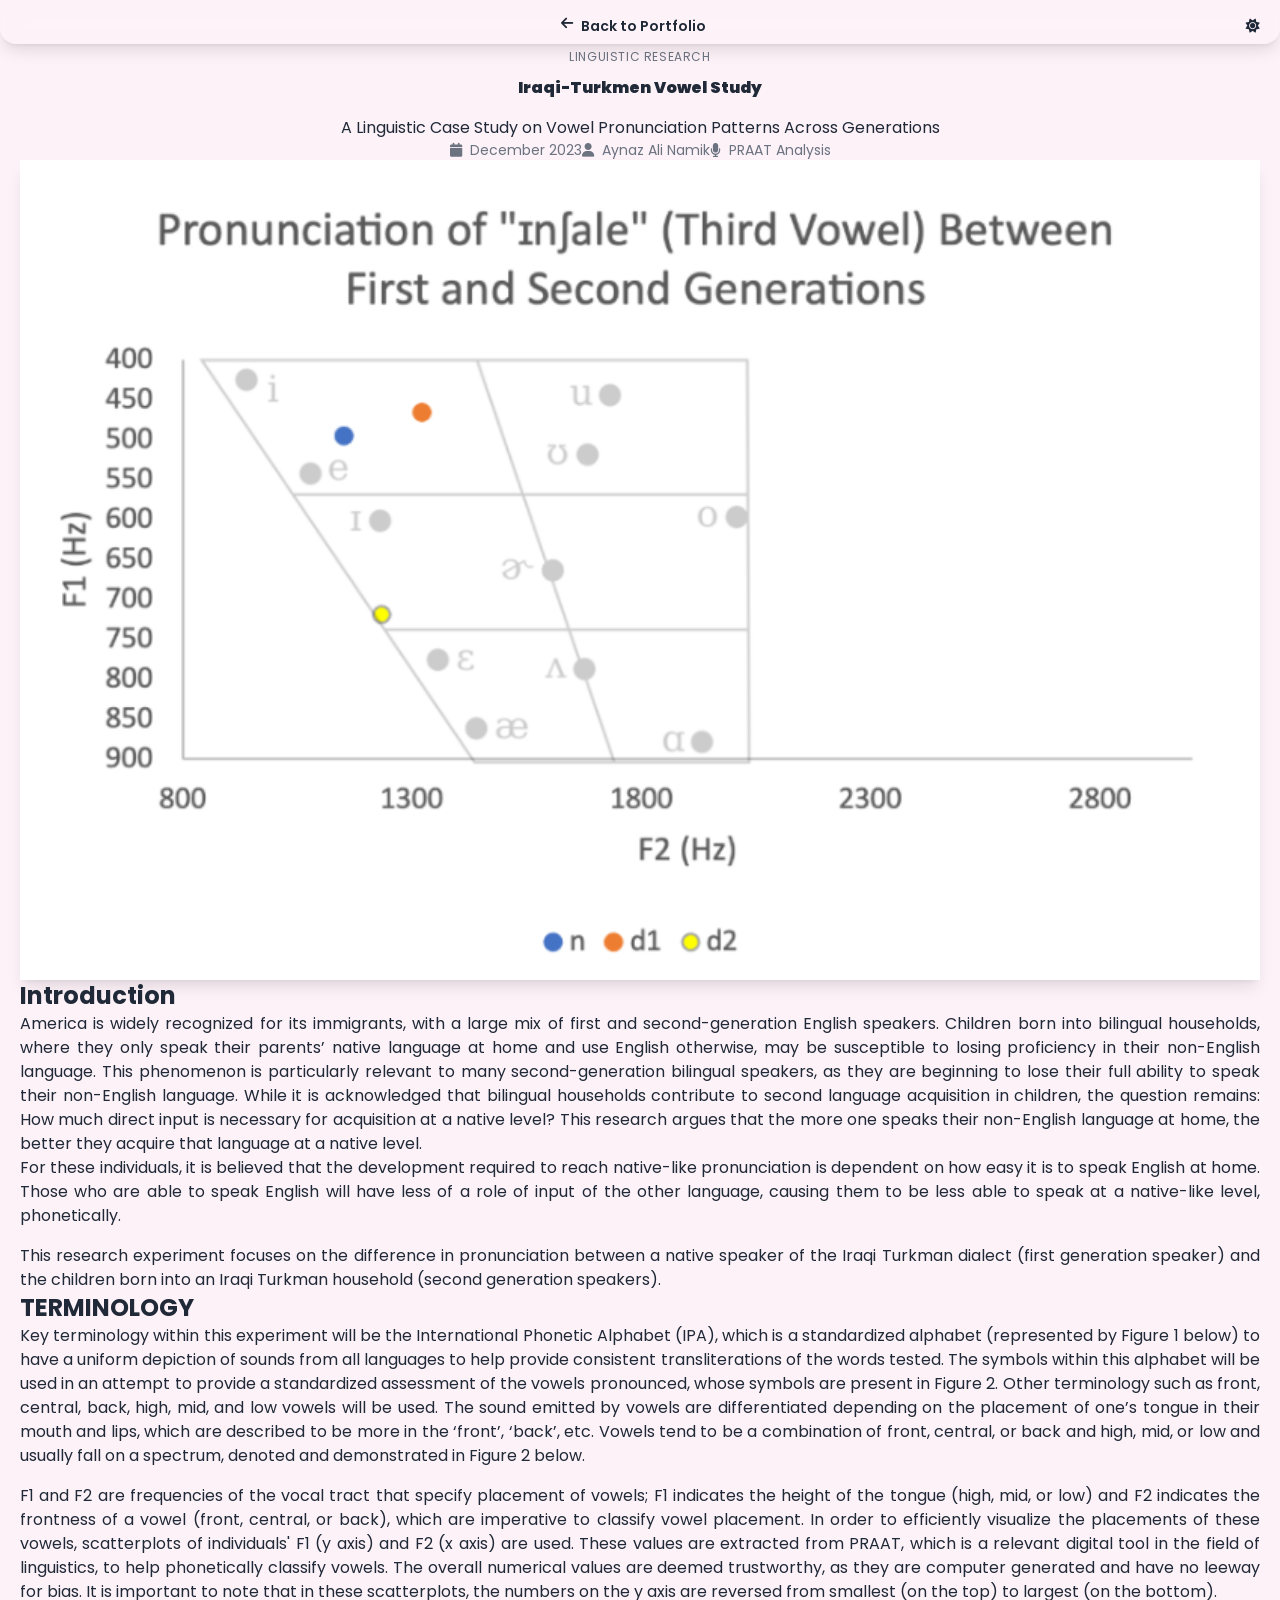
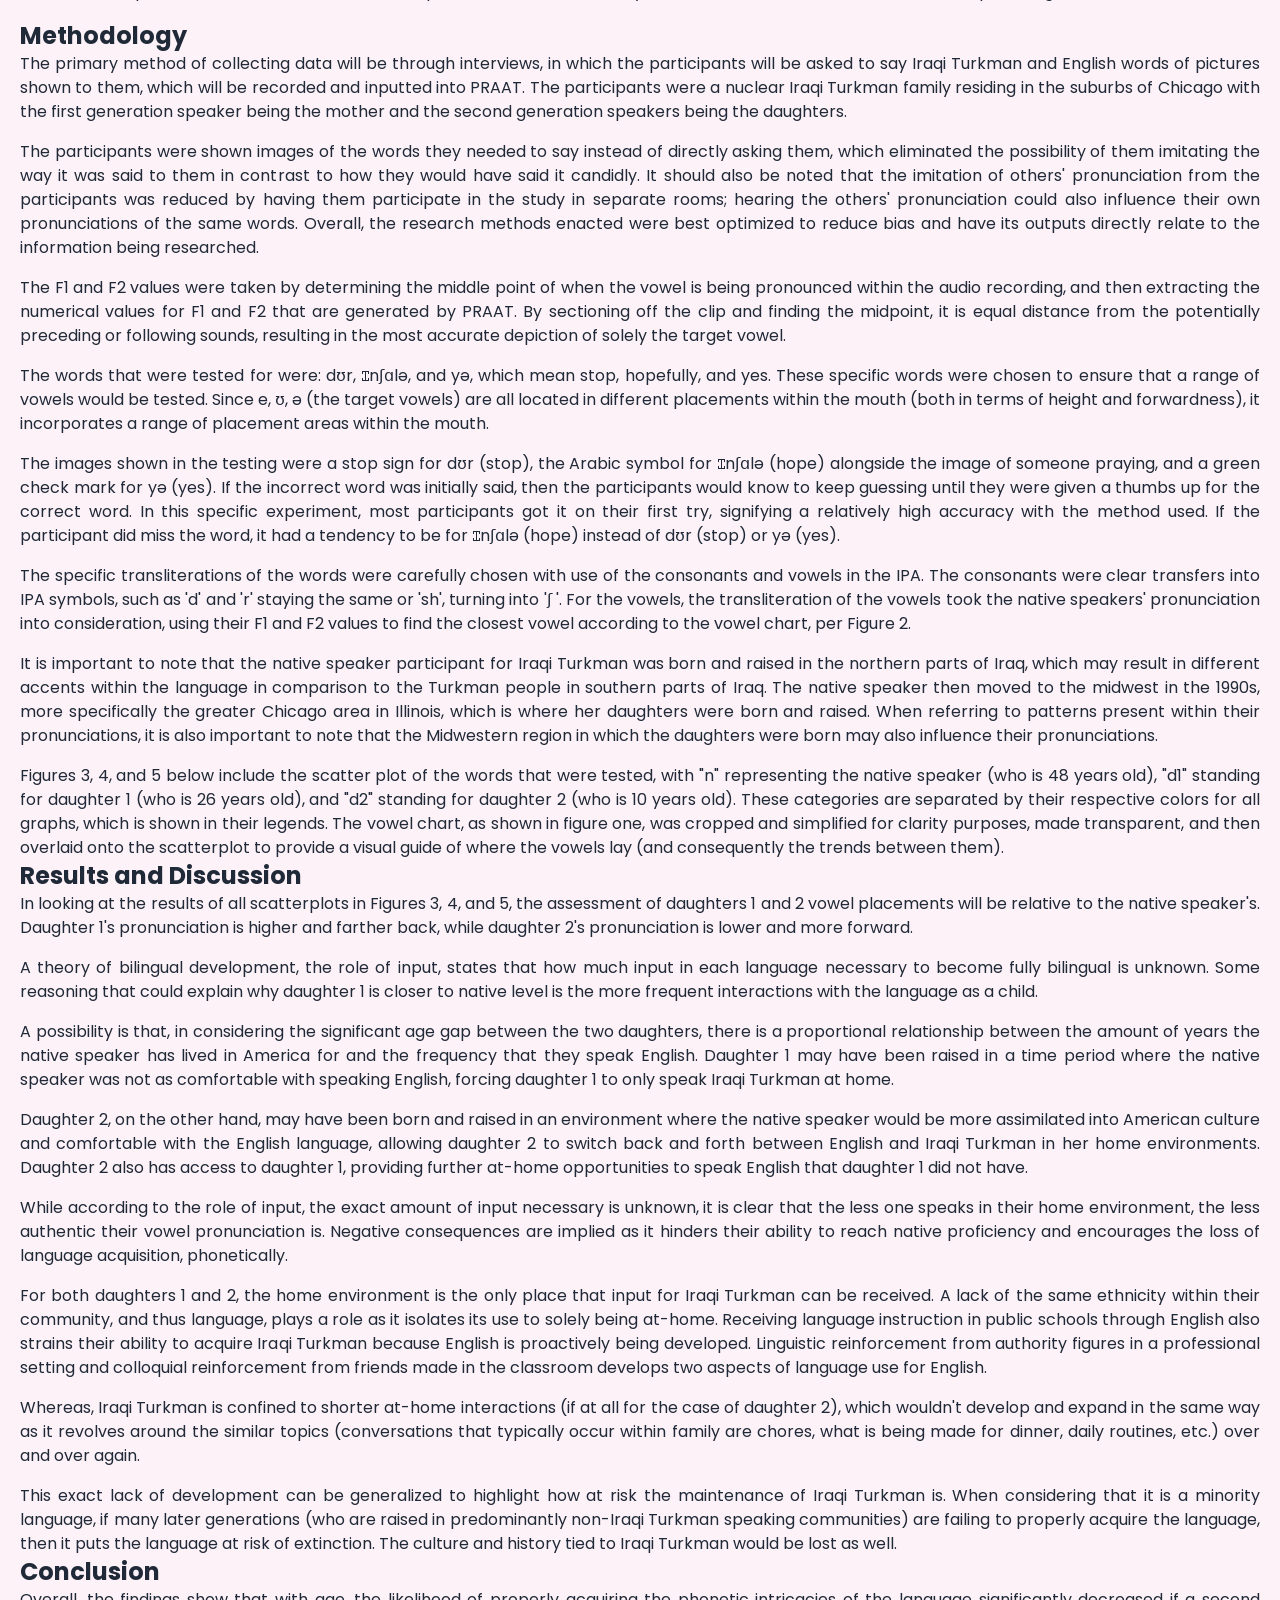
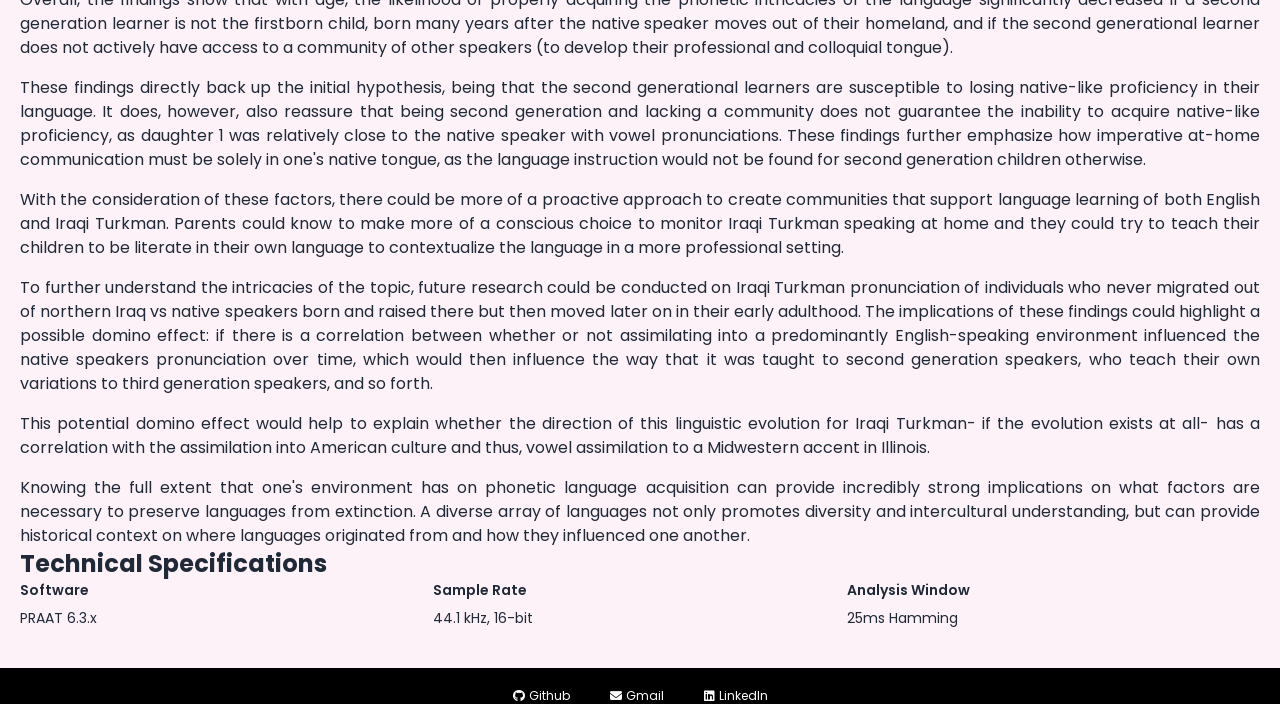
==== linguistics-study.html @ f7f3e40c "Updated links for projects, http server image, and new page for ling. essay." ====
<!DOCTYPE html>
<html lang="en" class="light">

<head>
    <meta charset="UTF-8">
    <meta name="viewport" content="width=device-width, initial-scale=1.0">
    <link rel="icon" href="./assets/images/hiking pic.JPG">
    <title>Iraqi-Turkmen Vowel Study - Aynaz A Namik</title>
    
    <!-- SEO -->
    <meta name="description" content="A linguistic case study on Iraqi-Turkman vowel pronunciation patterns across generations by Aynaz Namik" />
    <meta name="keywords" content="linguistics, Iraqi-Turkmen, phonetics, PRAAT, vowel analysis, language change" />
    <meta name="author" content="Aynaz A Namik" />
    
    <meta property="og:title" content="Iraqi-Turkmen Vowel Study - Aynaz A Namik" />
    <meta property="og:description" content="A linguistic case study analyzing vowel pronunciation patterns in Iraqi-Turkman speakers across generations" />
    <meta property="og:image" content="./assets/images/turkman plot.png" />
    <meta property="og:type" content="article" />
    
    <link rel="stylesheet" href="style.css">
    <link href="https://unpkg.com/aos@2.3.1/dist/aos.css" rel="stylesheet">
    <link rel="stylesheet" href="https://cdnjs.cloudflare.com/ajax/libs/font-awesome/6.7.2/css/all.min.css"
        integrity="sha512-Evv84Mr4kqVGRNSgIGL/F/aIDqQb7xQ2vcrdIwxfjThSH8CSR7PBEakCr51Ck+w+/U6swU2Im1vVX0SVk9ABhg=="
        crossorigin="anonymous" referrerpolicy="no-referrer" />
    <link rel="stylesheet" href="anim.css">
</head>

<body class="max-w-screen-2xl bg-pink-50 mx-auto min-h-screen font-popins-regular overflow-x-hidden dark:bg-gray-900 dark:text-gray-400 text-gray-800">
    <div class="flex flex-col max-w-screen-xl mx-auto relative">
        
        <!-- NAVBAR HEADER-->
        <header class="mt-2 top-0 left-0 w-full sticky z-10" data-aos="fade-down" data-aos-once="true">
            <nav class="flex rounded-2xl items-center py-2 px-5 shadow-lg bg-opacity-10 backdrop-blur-md relative dark:border-2 dark:border-gray-800">
                <a href="index.html" class="font-popins-semibold text-sm flex flex-1 justify-center hover:scale-105 transition-transform duration-300">
                    <i class="fa-solid fa-arrow-left mr-2"></i>
                    Back to Portfolio
                </a>
                <button name="toggle-theme" id="toggle-theme" class="font-popins-semibold text-sm flex items-center justify-center">
                    <span class="hidden dark:inline"><i class="fa-solid fa-moon"></i></span> 
                    <span class="dark:hidden inline"><i class="fa-solid fa-sun"></i></span>
                </button>
            </nav>
        </header>
        <!-- NAVBAR HEADER-->

        <!-- MAIN CONTENT -->
        <main class="flex-1 px-5 py-8">
            <!-- HERO SECTION -->
            <section class="text-center mb-12" data-aos="fade-up">
                <div class="mb-6">
                    <span class="text-xs text-gray-500 dark:text-gray-400 uppercase tracking-wider">Linguistic Research</span>
                    <h1 class="font-popins-black text-3xl md:text-5xl mt-2 mb-4">
                        Iraqi-Turkmen Vowel Study
                    </h1>
                    <p class="text-lg text-gray-600 dark:text-gray-300 max-w-3xl mx-auto">
                        A Linguistic Case Study on Vowel Pronunciation Patterns Across Generations
                    </p>
                </div>
                
                <div class="flex justify-center items-center gap-6 text-sm text-gray-500 dark:text-gray-400">
                    <div class="flex items-center gap-2">
                        <i class="fa-solid fa-calendar"></i>
                        <span>December 2023</span>
                    </div>
                    <div class="flex items-center gap-2">
                        <i class="fa-solid fa-user"></i>
                        <span>Aynaz Ali Namik</span>
                    </div>
                    <div class="flex items-center gap-2">
                        <i class="fa-solid fa-microphone"></i>
                        <span>PRAAT Analysis</span>
                    </div>
                </div>
            </section>

            <!-- FEATURED IMAGE -->
            <section class="mb-12" data-aos="fade-up" data-aos-delay="100">
                <div class="w-full max-w-4xl mx-auto">
                    <img src="./assets/images/turkman plot.png" alt="Linguistic Analysis Visualization" 
                         class="w-full h-auto rounded-xl shadow-lg">
                </div>
            </section>

            <!-- ARTICLE CONTENT -->
            <article class="max-w-4xl mx-auto">
                
                <!-- INTRO -->
                <section class="mb-12" data-aos="fade-up" data-aos-delay="200">
                    <h2 class="font-popins-bold text-2xl mb-6 border-b-2 border-gray-200 dark:border-gray-700 pb-2">
                        Introduction
                    </h2>
                    <div class="bg-gray-50 dark:bg-gray-800 p-6 rounded-lg">
                        <p class="text-justify leading-relaxed">
                            America is widely recognized for its immigrants, with a large mix of first and second-generation English speakers. Children born into bilingual households, where they only speak their parents’ native language at home and use English otherwise, may be susceptible to losing proficiency in their non-English language. This phenomenon is particularly relevant to many second-generation bilingual speakers, as they are beginning to lose their full ability to speak their non-English language. While it is acknowledged that bilingual households contribute to second language acquisition in children, the question remains: How much direct input is necessary for acquisition at a native level? This research argues that the more one speaks their non-English language at home, the better they acquire that language at a native level.
                        </p>
                        <p class="text-justify leading-relaxed mb-4">
                            For these individuals, it is believed that the development required to reach native-like pronunciation is dependent on how easy it is to speak English at home. Those who are able to speak English will have less of a role of input of the other language, causing them to be less able to speak at a native-like level, phonetically.
                        </p>
                        <p class="text-justify leading-relaxed">
                            This research experiment focuses on the difference in pronunciation between a native speaker of the Iraqi Turkman dialect (first generation speaker) and the children born into an Iraqi Turkman household (second generation speakers).
                        </p>
                    </div>
                </section>

                <!-- TERMINOLOGY -->
                <section class="mb-12" data-aos="fade-up" data-aos-delay="300">
                    <h2 class="font-popins-bold text-2xl mb-6 border-b-2 border-gray-200 dark:border-gray-700 pb-2">
                        TERMINOLOGY
                    </h2>
                    <div class="prose prose-lg dark:prose-invert max-w-none">
                        <p class="text-justify leading-relaxed mb-4">
                            	Key terminology within this experiment will be the International Phonetic Alphabet (IPA), which is a standardized alphabet (represented by Figure 1 below) to have a uniform depiction of sounds from all languages to help provide consistent transliterations of the words tested. The symbols within this alphabet will be used in an attempt to provide a standardized assessment of the vowels pronounced, whose symbols are present in Figure 2. Other terminology such as front, central, back, high, mid, and low vowels will be used. The sound emitted by vowels are differentiated depending on the placement of one’s tongue in their mouth and lips, which are described to be more in the ‘front’, ‘back’, etc. Vowels tend to be a combination of front, central, or back and high, mid, or low and usually fall on a spectrum, denoted and demonstrated in Figure 2 below.

                        </p>
                        <p class="text-justify leading-relaxed mb-4">
                            F1 and F2 are frequencies of the vocal tract that specify placement of vowels; F1 indicates the height of the tongue (high, mid, or low) and F2 indicates the frontness of a vowel (front, central, or back), which are imperative to classify vowel placement. In order to efficiently visualize the placements of these vowels, scatterplots of individuals' F1 (y axis) and F2 (x axis) are used. These values are extracted from PRAAT, which is a relevant digital tool in the field of linguistics, to help phonetically classify vowels. The overall numerical values are deemed trustworthy, as they are computer generated and have no leeway for bias. It is important to note that in these scatterplots, the numbers on the y axis are reversed from smallest (on the top) to largest (on the bottom).
                        </p>
                    </div>
                </section>

                <!-- METHODOLOGY -->
                <section class="mb-12" data-aos="fade-up" data-aos-delay="400">
                    <h2 class="font-popins-bold text-2xl mb-6 border-b-2 border-gray-200 dark:border-gray-700 pb-2">
                        Methodology
                    </h2>
                    <div class="prose prose-lg dark:prose-invert max-w-none">
                        <p class="text-justify leading-relaxed mb-4">
                            The primary method of collecting data will be through interviews, in which the participants will be asked to say Iraqi Turkman and English words of pictures shown to them, which will be recorded and inputted into PRAAT. The participants were a nuclear Iraqi Turkman family residing in the suburbs of Chicago with the first generation speaker being the mother and the second generation speakers being the daughters.
                        </p>
                        <p class="text-justify leading-relaxed mb-4">
                            The participants were shown images of the words they needed to say instead of directly asking them, which eliminated the possibility of them imitating the way it was said to them in contrast to how they would have said it candidly. It should also be noted that the imitation of others' pronunciation from the participants was reduced by having them participate in the study in separate rooms; hearing the others' pronunciation could also influence their own pronunciations of the same words. Overall, the research methods enacted were best optimized to reduce bias and have its outputs directly relate to the information being researched.
                        </p>
                        <p class="text-justify leading-relaxed mb-4">
                            The F1 and F2 values were taken by determining the middle point of when the vowel is being pronounced within the audio recording, and then extracting the numerical values for F1 and F2 that are generated by PRAAT. By sectioning off the clip and finding the midpoint, it is equal distance from the potentially preceding or following sounds, resulting in the most accurate depiction of solely the target vowel.
                        </p>
                        <p class="text-justify leading-relaxed mb-4">
                            The words that were tested for were: dʊr, Ɪnʃɑlə, and yə, which mean stop, hopefully, and yes. These specific words were chosen to ensure that a range of vowels would be tested. Since e, ʊ, ə (the target vowels) are all located in different placements within the mouth (both in terms of height and forwardness), it incorporates a range of placement areas within the mouth.
                        </p>
                        <p class="text-justify leading-relaxed mb-4">
                            The images shown in the testing were a stop sign for dʊr (stop), the Arabic symbol for Ɪnʃɑlə (hope) alongside the image of someone praying, and a green check mark for yə (yes). If the incorrect word was initially said, then the participants would know to keep guessing until they were given a thumbs up for the correct word. In this specific experiment, most participants got it on their first try, signifying a relatively high accuracy with the method used. If the participant did miss the word, it had a tendency to be for Ɪnʃɑlə (hope) instead of dʊr (stop) or yə (yes).
                        </p>
                        <p class="text-justify leading-relaxed mb-4">
                            The specific transliterations of the words were carefully chosen with use of the consonants and vowels in the IPA. The consonants were clear transfers into IPA symbols, such as 'd' and 'r' staying the same or 'sh', turning into 'ʃ '. For the vowels, the transliteration of the vowels took the native speakers' pronunciation into consideration, using their F1 and F2 values to find the closest vowel according to the vowel chart, per Figure 2.
                        </p>
                        <p class="text-justify leading-relaxed mb-4">
                            It is important to note that the native speaker participant for Iraqi Turkman was born and raised in the northern parts of Iraq, which may result in different accents within the language in comparison to the Turkman people in southern parts of Iraq. The native speaker then moved to the midwest in the 1990s, more specifically the greater Chicago area in Illinois, which is where her daughters were born and raised. When referring to patterns present within their pronunciations, it is also important to note that the Midwestern region in which the daughters were born may also influence their pronunciations.
                        </p>
                        <p class="text-justify leading-relaxed">
                            Figures 3, 4, and 5 below include the scatter plot of the words that were tested, with "n" representing the native speaker (who is 48 years old), "d1" standing for daughter 1 (who is 26 years old), and "d2" standing for daughter 2 (who is 10 years old). These categories are separated by their respective colors for all graphs, which is shown in their legends. The vowel chart, as shown in figure one, was cropped and simplified for clarity purposes, made transparent, and then overlaid onto the scatterplot to provide a visual guide of where the vowels lay (and consequently the trends between them).
                        </p>
                    </div>
                </section>

                <!-- KEY FINDINGS -->
                <section class="mb-12" data-aos="fade-up" data-aos-delay="500">
                    <h2 class="font-popins-bold text-2xl mb-6 border-b-2 border-gray-200 dark:border-gray-700 pb-2">
                        Results and Discussion
                    </h2>
                    
                    <div class="prose prose-lg dark:prose-invert max-w-none">
                        <p class="text-justify leading-relaxed mb-4">
                            In looking at the results of all scatterplots in Figures 3, 4, and 5, the assessment of daughters 1 and 2 vowel placements will be relative to the native speaker's. Daughter 1's pronunciation is higher and farther back, while daughter 2's pronunciation is lower and more forward.
                        </p>
                        
                        <p class="text-justify leading-relaxed mb-4">
                            A theory of bilingual development, the role of input, states that how much input in each language necessary to become fully bilingual is unknown. Some reasoning that could explain why daughter 1 is closer to native level is the more frequent interactions with the language as a child.
                        </p>
                        
                        <p class="text-justify leading-relaxed mb-4">
                            A possibility is that, in considering the significant age gap between the two daughters, there is a proportional relationship between the amount of years the native speaker has lived in America for and the frequency that they speak English. Daughter 1 may have been raised in a time period where the native speaker was not as comfortable with speaking English, forcing daughter 1 to only speak Iraqi Turkman at home.
                        </p>
                        
                        <p class="text-justify leading-relaxed mb-4">
                            Daughter 2, on the other hand, may have been born and raised in an environment where the native speaker would be more assimilated into American culture and comfortable with the English language, allowing daughter 2 to switch back and forth between English and Iraqi Turkman in her home environments. Daughter 2 also has access to daughter 1, providing further at-home opportunities to speak English that daughter 1 did not have.
                        </p>
                        
                        <p class="text-justify leading-relaxed mb-4">
                            While according to the role of input, the exact amount of input necessary is unknown, it is clear that the less one speaks in their home environment, the less authentic their vowel pronunciation is. Negative consequences are implied as it hinders their ability to reach native proficiency and encourages the loss of language acquisition, phonetically.
                        </p>
                        
                        <p class="text-justify leading-relaxed mb-4">
                            For both daughters 1 and 2, the home environment is the only place that input for Iraqi Turkman can be received. A lack of the same ethnicity within their community, and thus language, plays a role as it isolates its use to solely being at-home. Receiving language instruction in public schools through English also strains their ability to acquire Iraqi Turkman because English is proactively being developed. Linguistic reinforcement from authority figures in a professional setting and colloquial reinforcement from friends made in the classroom develops two aspects of language use for English.
                        </p>
                        
                        <p class="text-justify leading-relaxed mb-4">
                            Whereas, Iraqi Turkman is confined to shorter at-home interactions (if at all for the case of daughter 2), which wouldn't develop and expand in the same way as it revolves around the similar topics (conversations that typically occur within family are chores, what is being made for dinner, daily routines, etc.) over and over again.
                        </p>
                        
                        <p class="text-justify leading-relaxed">
                            This exact lack of development can be generalized to highlight how at risk the maintenance of Iraqi Turkman is. When considering that it is a minority language, if many later generations (who are raised in predominantly non-Iraqi Turkman speaking communities) are failing to properly acquire the language, then it puts the language at risk of extinction. The culture and history tied to Iraqi Turkman would be lost as well.
                        </p>
                    </div>
                </section>

                <!-- CONCLUSION -->
                <section class="mb-12" data-aos="fade-up" data-aos-delay="600">
                    <h2 class="font-popins-bold text-2xl mb-6 border-b-2 border-gray-200 dark:border-gray-700 pb-2">
                        Conclusion
                    </h2>
                    <div class="prose prose-lg dark:prose-invert max-w-none">
                        <p class="text-justify leading-relaxed mb-4">
                            Overall, the findings show that with age, the likelihood of properly acquiring the phonetic intricacies of the language significantly decreased if a second generation learner is not the firstborn child, born many years after the native speaker moves out of their homeland, and if the second generational learner does not actively have access to a community of other speakers (to develop their professional and colloquial tongue).
                        </p>
                        
                        <p class="text-justify leading-relaxed mb-4">
                            These findings directly back up the initial hypothesis, being that the second generational learners are susceptible to losing native-like proficiency in their language. It does, however, also reassure that being second generation and lacking a community does not guarantee the inability to acquire native-like proficiency, as daughter 1 was relatively close to the native speaker with vowel pronunciations. These findings further emphasize how imperative at-home communication must be solely in one's native tongue, as the language instruction would not be found for second generation children otherwise.
                        </p>
                        
                        <p class="text-justify leading-relaxed mb-4">
                            With the consideration of these factors, there could be more of a proactive approach to create communities that support language learning of both English and Iraqi Turkman. Parents could know to make more of a conscious choice to monitor Iraqi Turkman speaking at home and they could try to teach their children to be literate in their own language to contextualize the language in a more professional setting.
                        </p>
                        
                        <p class="text-justify leading-relaxed mb-4">
                            To further understand the intricacies of the topic, future research could be conducted on Iraqi Turkman pronunciation of individuals who never migrated out of northern Iraq vs native speakers born and raised there but then moved later on in their early adulthood. The implications of these findings could highlight a possible domino effect: if there is a correlation between whether or not assimilating into a predominantly English-speaking environment influenced the native speakers pronunciation over time, which would then influence the way that it was taught to second generation speakers, who teach their own variations to third generation speakers, and so forth.
                        </p>
                        
                        <p class="text-justify leading-relaxed mb-4">
                            This potential domino effect would help to explain whether the direction of this linguistic evolution for Iraqi Turkman- if the evolution exists at all- has a correlation with the assimilation into American culture and thus, vowel assimilation to a Midwestern accent in Illinois.
                        </p>
                        
                        <p class="text-justify leading-relaxed">
                            Knowing the full extent that one's environment has on phonetic language acquisition can provide incredibly strong implications on what factors are necessary to preserve languages from extinction. A diverse array of languages not only promotes diversity and intercultural understanding, but can provide historical context on where languages originated from and how they influenced one another.
                        </p>
                    </div>
                </section>

                <!-- TECHNICAL DETAILS -->
                <section class="mb-12" data-aos="fade-up" data-aos-delay="800">
                    <h2 class="font-popins-bold text-2xl mb-6 border-b-2 border-gray-200 dark:border-gray-700 pb-2">
                        Technical Specifications
                    </h2>
                    <div class="bg-gray-50 dark:bg-gray-800 p-6 rounded-lg">
                        <div class="grid md:grid-cols-3 gap-6 text-sm">
                            <div>
                                <h4 class="font-popins-semibold mb-2">Software</h4>
                                <p class="text-gray-600 dark:text-gray-400">PRAAT 6.3.x</p>
                            </div>
                            <div>
                                <h4 class="font-popins-semibold mb-2">Sample Rate</h4>
                                <p class="text-gray-600 dark:text-gray-400">44.1 kHz, 16-bit</p>
                            </div>
                            <div>
                                <h4 class="font-popins-semibold mb-2">Analysis Window</h4>
                                <p class="text-gray-600 dark:text-gray-400">25ms Hamming</p>
                            </div>
                        </div>
                    </div>
                </section>

            </article>

        </main>

        <!-- FOOTER -->
        <footer class="flex flex-col relative mt-10 bg-black w-full items-center justify-center py-8 px-3 gap-4">
            <div class="flex justify-center gap-4 md:gap-10 items-center text-white w-1/2 mt-5">
                <a href="https://github.com/aynmk7" aria-label="Visit Aynaz's GitHub profile" title="GitHub"
                    target="_blank" rel="noopener noreferrer" class="flex items-center justify-center text-xs gap-1">
                    <i class="fa-brands fa-github"></i>
                    <div>Github</div>
                </a>
                <a href="mailto:aynazanamik@gmail.com" aria-label="Send an email to Aynaz" title="Email"
                    class="flex items-center justify-center text-xs gap-1">
                    <i class="fa-solid fa-envelope"></i>
                    <div>Gmail</div>
                </a>
                <a href="https://linkedin.com/in/aynaznamik"
                    aria-label="Visit Aynaz's LinkedIn profile" title="LinkedIn" target="_blank"
                    rel="noopener noreferrer" class="flex items-center justify-center text-xs gap-1">
                    <i class="fa-brands fa-linkedin"></i>
                    <div>LinkedIn</div>
                </a>
            </div>
        </footer>

    </div>

    <!-- Scripts -->
    <script src="https://unpkg.com/aos@2.3.1/dist/aos.js"></script>
    <script>
        AOS.init({
            duration: 1000,
            easing: 'ease',
            once: false,
        });
    </script>
    <script src="script.js"></script>
</body>

</html>
---- style.css ----
@font-face {
  font-family: "popins-black";
  src: url("./assets/fonts/Poppins-Black.ttf");
}

@font-face {
  font-family: "popins-bold";
  src: url("./assets/fonts/Poppins-Bold.ttf");
}
@font-face {
  font-family: "popins-extrabold";
  src: url("./assets/fonts/Poppins-ExtraBold.ttf");
}
@font-face {
  font-family: "popins-extralight";
  src: url("./assets/fonts/Poppins-ExtraLight.ttf");
}
@font-face {
  font-family: "popins-medium";
  src: url("./assets/fonts/Poppins-Medium.ttf");
}

@font-face {
  font-family: "popins-semibold";
  src: url("./assets/fonts/Poppins-SemiBold.ttf");
}
@font-face {
  font-family: "popins-thin";
  src: url("./assets/fonts/Poppins-Thin.ttf");
}
@font-face {
  font-family: "popins-regular";
  src: url("./assets/fonts/Poppins-Regular.ttf");
}

*,
::before,
::after {
  --tw-border-spacing-x: 0;
  --tw-border-spacing-y: 0;
  --tw-translate-x: 0;
  --tw-translate-y: 0;
  --tw-rotate: 0;
  --tw-skew-x: 0;
  --tw-skew-y: 0;
  --tw-scale-x: 1;
  --tw-scale-y: 1;
  --tw-pan-x: ;
  --tw-pan-y: ;
  --tw-pinch-zoom: ;
  --tw-scroll-snap-strictness: proximity;
  --tw-gradient-from-position: ;
  --tw-gradient-via-position: ;
  --tw-gradient-to-position: ;
  --tw-ordinal: ;
  --tw-slashed-zero: ;
  --tw-numeric-figure: ;
  --tw-numeric-spacing: ;
  --tw-numeric-fraction: ;
  --tw-ring-inset: ;
  --tw-ring-offset-width: 0px;
  --tw-ring-offset-color: #fff;
  --tw-ring-color: rgb(59 130 246 / 0.5);
  --tw-ring-offset-shadow: 0 0 #0000;
  --tw-ring-shadow: 0 0 #0000;
  --tw-shadow: 0 0 #0000;
  --tw-shadow-colored: 0 0 #0000;
  --tw-blur: ;
  --tw-brightness: ;
  --tw-contrast: ;
  --tw-grayscale: ;
  --tw-hue-rotate: ;
  --tw-invert: ;
  --tw-saturate: ;
  --tw-sepia: ;
  --tw-drop-shadow: ;
  --tw-backdrop-blur: ;
  --tw-backdrop-brightness: ;
  --tw-backdrop-contrast: ;
  --tw-backdrop-grayscale: ;
  --tw-backdrop-hue-rotate: ;
  --tw-backdrop-invert: ;
  --tw-backdrop-opacity: ;
  --tw-backdrop-saturate: ;
  --tw-backdrop-sepia: ;
  --tw-contain-size: ;
  --tw-contain-layout: ;
  --tw-contain-paint: ;
  --tw-contain-style: ;
}

::backdrop {
  --tw-border-spacing-x: 0;
  --tw-border-spacing-y: 0;
  --tw-translate-x: 0;
  --tw-translate-y: 0;
  --tw-rotate: 0;
  --tw-skew-x: 0;
  --tw-skew-y: 0;
  --tw-scale-x: 1;
  --tw-scale-y: 1;
  --tw-pan-x: ;
  --tw-pan-y: ;
  --tw-pinch-zoom: ;
  --tw-scroll-snap-strictness: proximity;
  --tw-gradient-from-position: ;
  --tw-gradient-via-position: ;
  --tw-gradient-to-position: ;
  --tw-ordinal: ;
  --tw-slashed-zero: ;
  --tw-numeric-figure: ;
  --tw-numeric-spacing: ;
  --tw-numeric-fraction: ;
  --tw-ring-inset: ;
  --tw-ring-offset-width: 0px;
  --tw-ring-offset-color: #fff;
  --tw-ring-color: rgb(59 130 246 / 0.5);
  --tw-ring-offset-shadow: 0 0 #0000;
  --tw-ring-shadow: 0 0 #0000;
  --tw-shadow: 0 0 #0000;
  --tw-shadow-colored: 0 0 #0000;
  --tw-blur: ;
  --tw-brightness: ;
  --tw-contrast: ;
  --tw-grayscale: ;
  --tw-hue-rotate: ;
  --tw-invert: ;
  --tw-saturate: ;
  --tw-sepia: ;
  --tw-drop-shadow: ;
  --tw-backdrop-blur: ;
  --tw-backdrop-brightness: ;
  --tw-backdrop-contrast: ;
  --tw-backdrop-grayscale: ;
  --tw-backdrop-hue-rotate: ;
  --tw-backdrop-invert: ;
  --tw-backdrop-opacity: ;
  --tw-backdrop-saturate: ;
  --tw-backdrop-sepia: ;
  --tw-contain-size: ;
  --tw-contain-layout: ;
  --tw-contain-paint: ;
  --tw-contain-style: ;
}

/*
! tailwindcss v3.4.17 | MIT License | https://tailwindcss.com
*/

/*
1. Prevent padding and border from affecting element width. (https://github.com/mozdevs/cssremedy/issues/4)
2. Allow adding a border to an element by just adding a border-width. (https://github.com/tailwindcss/tailwindcss/pull/116)
*/

*,
::before,
::after {
  box-sizing: border-box;
  /* 1 */
  border-width: 0;
  /* 2 */
  border-style: solid;
  /* 2 */
  border-color: #e5e7eb;
  /* 2 */
}

::before,
::after {
  --tw-content: "";
}

/*
1. Use a consistent sensible line-height in all browsers.
2. Prevent adjustments of font size after orientation changes in iOS.
3. Use a more readable tab size.
4. Use the user's configured `sans` font-family by default.
5. Use the user's configured `sans` font-feature-settings by default.
6. Use the user's configured `sans` font-variation-settings by default.
7. Disable tap highlights on iOS
*/

html,
:host {
  line-height: 1.5;
  /* 1 */
  -webkit-text-size-adjust: 100%;
  /* 2 */
  -moz-tab-size: 4;
  /* 3 */
  -o-tab-size: 4;
  tab-size: 4;
  /* 3 */
  font-family: ui-sans-serif, system-ui, sans-serif, "Apple Color Emoji",
    "Segoe UI Emoji", "Segoe UI Symbol", "Noto Color Emoji";
  /* 4 */
  font-feature-settings: normal;
  /* 5 */
  font-variation-settings: normal;
  /* 6 */
  -webkit-tap-highlight-color: transparent;
  /* 7 */
}

/*
1. Remove the margin in all browsers.
2. Inherit line-height from `html` so users can set them as a class directly on the `html` element.
*/

body {
  margin: 0;
  /* 1 */
  line-height: inherit;
  /* 2 */
}

/*
1. Add the correct height in Firefox.
2. Correct the inheritance of border color in Firefox. (https://bugzilla.mozilla.org/show_bug.cgi?id=190655)
3. Ensure horizontal rules are visible by default.
*/

hr {
  height: 0;
  /* 1 */
  color: inherit;
  /* 2 */
  border-top-width: 1px;
  /* 3 */
}

/*
Add the correct text decoration in Chrome, Edge, and Safari.
*/

abbr:where([title]) {
  -webkit-text-decoration: underline dotted;
  text-decoration: underline dotted;
}

/*
Remove the default font size and weight for headings.
*/

h1,
h2,
h3,
h4,
h5,
h6 {
  font-size: inherit;
  font-weight: inherit;
}

/*
Reset links to optimize for opt-in styling instead of opt-out.
*/

a {
  color: inherit;
  text-decoration: inherit;
}

/*
Add the correct font weight in Edge and Safari.
*/

b,
strong {
  font-weight: bolder;
}

/*
1. Use the user's configured `mono` font-family by default.
2. Use the user's configured `mono` font-feature-settings by default.
3. Use the user's configured `mono` font-variation-settings by default.
4. Correct the odd `em` font sizing in all browsers.
*/

code,
kbd,
samp,
pre {
  font-family: ui-monospace, SFMono-Regular, Menlo, Monaco, Consolas,
    "Liberation Mono", "Courier New", monospace;
  /* 1 */
  font-feature-settings: normal;
  /* 2 */
  font-variation-settings: normal;
  /* 3 */
  font-size: 1em;
  /* 4 */
}

/*
Add the correct font size in all browsers.
*/

small {
  font-size: 80%;
}

/*
Prevent `sub` and `sup` elements from affecting the line height in all browsers.
*/

sub,
sup {
  font-size: 75%;
  line-height: 0;
  position: relative;
  vertical-align: baseline;
}

sub {
  bottom: -0.25em;
}

sup {
  top: -0.5em;
}

/*
1. Remove text indentation from table contents in Chrome and Safari. (https://bugs.chromium.org/p/chromium/issues/detail?id=999088, https://bugs.webkit.org/show_bug.cgi?id=201297)
2. Correct table border color inheritance in all Chrome and Safari. (https://bugs.chromium.org/p/chromium/issues/detail?id=935729, https://bugs.webkit.org/show_bug.cgi?id=195016)
3. Remove gaps between table borders by default.
*/

table {
  text-indent: 0;
  /* 1 */
  border-color: inherit;
  /* 2 */
  border-collapse: collapse;
  /* 3 */
}

/*
1. Change the font styles in all browsers.
2. Remove the margin in Firefox and Safari.
3. Remove default padding in all browsers.
*/

button,
input,
optgroup,
select,
textarea {
  font-family: inherit;
  /* 1 */
  font-feature-settings: inherit;
  /* 1 */
  font-variation-settings: inherit;
  /* 1 */
  font-size: 100%;
  /* 1 */
  font-weight: inherit;
  /* 1 */
  line-height: inherit;
  /* 1 */
  letter-spacing: inherit;
  /* 1 */
  color: inherit;
  /* 1 */
  margin: 0;
  /* 2 */
  padding: 0;
  /* 3 */
}

/*
Remove the inheritance of text transform in Edge and Firefox.
*/

button,
select {
  text-transform: none;
}

/*
1. Correct the inability to style clickable types in iOS and Safari.
2. Remove default button styles.
*/

button,
input:where([type="button"]),
input:where([type="reset"]),
input:where([type="submit"]) {
  -webkit-appearance: button;
  /* 1 */
  background-color: transparent;
  /* 2 */
  background-image: none;
  /* 2 */
}

/*
Use the modern Firefox focus style for all focusable elements.
*/

:-moz-focusring {
  outline: auto;
}

/*
Remove the additional `:invalid` styles in Firefox. (https://github.com/mozilla/gecko-dev/blob/2f9eacd9d3d995c937b4251a5557d95d494c9be1/layout/style/res/forms.css#L728-L737)
*/

:-moz-ui-invalid {
  box-shadow: none;
}

/*
Add the correct vertical alignment in Chrome and Firefox.
*/

progress {
  vertical-align: baseline;
}

/*
Correct the cursor style of increment and decrement buttons in Safari.
*/

::-webkit-inner-spin-button,
::-webkit-outer-spin-button {
  height: auto;
}

/*
1. Correct the odd appearance in Chrome and Safari.
2. Correct the outline style in Safari.
*/

[type="search"] {
  -webkit-appearance: textfield;
  /* 1 */
  outline-offset: -2px;
  /* 2 */
}

/*
Remove the inner padding in Chrome and Safari on macOS.
*/

::-webkit-search-decoration {
  -webkit-appearance: none;
}

/*
1. Correct the inability to style clickable types in iOS and Safari.
2. Change font properties to `inherit` in Safari.
*/

::-webkit-file-upload-button {
  -webkit-appearance: button;
  /* 1 */
  font: inherit;
  /* 2 */
}

/*
Add the correct display in Chrome and Safari.
*/

summary {
  display: list-item;
}

/*
Removes the default spacing and border for appropriate elements.
*/

blockquote,
dl,
dd,
h1,
h2,
h3,
h4,
h5,
h6,
hr,
figure,
p,
pre {
  margin: 0;
}

fieldset {
  margin: 0;
  padding: 0;
}

legend {
  padding: 0;
}

ol,
ul,
menu {
  list-style: none;
  margin: 0;
  padding: 0;
}

/*
Reset default styling for dialogs.
*/

dialog {
  padding: 0;
}

/*
Prevent resizing textareas horizontally by default.
*/

textarea {
  resize: vertical;
}

/*
1. Reset the default placeholder opacity in Firefox. (https://github.com/tailwindlabs/tailwindcss/issues/3300)
2. Set the default placeholder color to the user's configured gray 400 color.
*/

input::-moz-placeholder,
textarea::-moz-placeholder {
  opacity: 1;
  /* 1 */
  color: #9ca3af;
  /* 2 */
}

input::placeholder,
textarea::placeholder {
  opacity: 1;
  /* 1 */
  color: #9ca3af;
  /* 2 */
}

/*
Set the default cursor for buttons.
*/

button,
[role="button"] {
  cursor: pointer;
}

/*
Make sure disabled buttons don't get the pointer cursor.
*/

:disabled {
  cursor: default;
}

/*
1. Make replaced elements `display: block` by default. (https://github.com/mozdevs/cssremedy/issues/14)
2. Add `vertical-align: middle` to align replaced elements more sensibly by default. (https://github.com/jensimmons/cssremedy/issues/14#issuecomment-634934210)
   This can trigger a poorly considered lint error in some tools but is included by design.
*/

img,
svg,
video,
canvas,
audio,
iframe,
embed,
object {
  display: block;
  /* 1 */
  vertical-align: middle;
  /* 2 */
}

/*
Constrain images and videos to the parent width and preserve their intrinsic aspect ratio. (https://github.com/mozdevs/cssremedy/issues/14)
*/

img,
video {
  max-width: 100%;
  height: auto;
}

/* Make elements with the HTML hidden attribute stay hidden by default */

[hidden]:where(:not([hidden="until-found"])) {
  display: none;
}

.fixed {
  position: fixed;
}

.absolute {
  position: absolute;
}

.relative {
  position: relative;
}

.sticky {
  position: sticky;
}

.left-0 {
  left: 0px;
}

.left-1\/2 {
  left: 50%;
}

.right-0 {
  right: 0px;
}

.top-0 {
  top: 0px;
}

.top-1\/2 {
  top: 50%;
}

.z-10 {
  z-index: 10;
}

.z-20 {
  z-index: 20;
}

.z-30 {
  z-index: 30;
}

.float-right {
  float: right;
}

.mx-auto {
  margin-left: auto;
  margin-right: auto;
}

.mb-10 {
  margin-bottom: 2.5rem;
}

.mb-2 {
  margin-bottom: 0.5rem;
}

.mb-4 {
  margin-bottom: 1rem;
}

.mb-5 {
  margin-bottom: 1.25rem;
}

.ml-5 {
  margin-left: 1.25rem;
}

.mr-2 {
  margin-right: 0.5rem;
}

.mt-10 {
  margin-top: 2.5rem;
}

.mt-2 {
  margin-top: 0.5rem;
}

.mt-5 {
  margin-top: 1.25rem;
}

.block {
  display: block;
}

.inline {
  display: inline;
}

.flex {
  display: flex;
}

.grid {
  display: grid;
}

.hidden {
  display: none;
}

.aspect-square {
  aspect-ratio: 1 / 1;
}

.h-10 {
  height: 2.5rem;
}

.h-48 {
  height: 12rem;
}

.h-64 {
  height: 16rem;
}

.h-\[\.1rem\] {
  height: 0.1rem;
}

.h-\[100svh\] {
  height: 100svh;
}

.h-\[88svh\] {
  height: 88svh;
}

.h-full {
  height: 100%;
}

.min-h-\[400px\] {
  min-height: 400px;
}

.min-h-screen {
  min-height: 100vh;
}

.w-1\/2 {
  width: 50%;
}

.w-11\/12 {
  width: 91.666667%;
}

.w-72 {
  width: 18rem;
}

.w-full {
  width: 100%;
}

.max-w-md {
  max-width: 28rem;
}

.max-w-screen-2xl {
  max-width: 1536px;
}

.max-w-screen-xl {
  max-width: 1280px;
}

.flex-1 {
  flex: 1 1 0%;
}

.-translate-x-1\/2 {
  --tw-translate-x: -50%;
  transform: translate(var(--tw-translate-x), var(--tw-translate-y))
    rotate(var(--tw-rotate)) skewX(var(--tw-skew-x)) skewY(var(--tw-skew-y))
    scaleX(var(--tw-scale-x)) scaleY(var(--tw-scale-y));
}

.-translate-y-1\/2 {
  --tw-translate-y: -50%;
  transform: translate(var(--tw-translate-x), var(--tw-translate-y))
    rotate(var(--tw-rotate)) skewX(var(--tw-skew-x)) skewY(var(--tw-skew-y))
    scaleX(var(--tw-scale-x)) scaleY(var(--tw-scale-y));
}

.scale-105 {
  --tw-scale-x: 1.05;
  --tw-scale-y: 1.05;
  transform: translate(var(--tw-translate-x), var(--tw-translate-y))
    rotate(var(--tw-rotate)) skewX(var(--tw-skew-x)) skewY(var(--tw-skew-y))
    scaleX(var(--tw-scale-x)) scaleY(var(--tw-scale-y));
}

.transform {
  transform: translate(var(--tw-translate-x), var(--tw-translate-y))
    rotate(var(--tw-rotate)) skewX(var(--tw-skew-x)) skewY(var(--tw-skew-y))
    scaleX(var(--tw-scale-x)) scaleY(var(--tw-scale-y));
}

.cursor-none {
  cursor: none;
}

.select-none {
  -webkit-user-select: none;
  -moz-user-select: none;
  user-select: none;
}

.grid-cols-1 {
  grid-template-columns: repeat(1, minmax(0, 1fr));
}

.flex-col {
  flex-direction: column;
}

.flex-col-reverse {
  flex-direction: column-reverse;
}

.flex-wrap {
  flex-wrap: wrap;
}

.items-center {
  align-items: center;
}

.justify-start {
  justify-content: flex-start;
}

.justify-end {
  justify-content: flex-end;
}

.justify-center {
  justify-content: center;
}

.justify-around {
  justify-content: space-around;
}

.gap-1 {
  gap: 0.25rem;
}

.gap-10 {
  gap: 2.5rem;
}

.gap-2 {
  gap: 0.5rem;
}

.gap-3 {
  gap: 0.75rem;
}

.gap-4 {
  gap: 1rem;
}

.gap-5 {
  gap: 1.25rem;
}

.gap-8 {
  gap: 2rem;
}

.space-y-2 > :not([hidden]) ~ :not([hidden]) {
  --tw-space-y-reverse: 0;
  margin-top: calc(0.5rem * calc(1 - var(--tw-space-y-reverse)));
  margin-bottom: calc(0.5rem * var(--tw-space-y-reverse));
}

.overflow-hidden {
  overflow: hidden;
}

.overflow-x-hidden {
  overflow-x: hidden;
}

.rounded-2xl {
  border-radius: 1rem;
}

.rounded-full {
  border-radius: 9999px;
}

.rounded-lg {
  border-radius: 0.5rem;
}

.rounded-md {
  border-radius: 0.375rem;
}

.border {
  border-width: 1px;
}

.border-2 {
  border-width: 2px;
}

.border-l {
  border-left-width: 1px;
}

.border-black {
  --tw-border-opacity: 1;
  border-color: rgb(0 0 0 / var(--tw-border-opacity, 1));
}

.border-gray-200 {
  --tw-border-opacity: 1;
  border-color: rgb(229 231 235 / var(--tw-border-opacity, 1));
}

.border-gray-500 {
  --tw-border-opacity: 1;
  border-color: rgb(107 114 128 / var(--tw-border-opacity, 1));
}

.border-l-gray-500 {
  --tw-border-opacity: 1;
  border-left-color: rgb(107 114 128 / var(--tw-border-opacity, 1));
}

.bg-black {
  --tw-bg-opacity: 1;
  background-color: rgb(0 0 0 / var(--tw-bg-opacity, 1));
}

.bg-gray-100 {
  --tw-bg-opacity: 1;
  background-color: rgb(243 244 246 / var(--tw-bg-opacity, 1));
}

.bg-pink-50 {
  --tw-bg-opacity: 1;
  background-color: rgb(253 242 248 / var(--tw-bg-opacity, 1));
}

.bg-gray-400 {
  --tw-bg-opacity: 1;
  background-color: rgb(156 163 175 / var(--tw-bg-opacity, 1));
}

.bg-gray-900 {
  --tw-bg-opacity: 1;
  background-color: rgb(17 24 39 / var(--tw-bg-opacity, 1));
}

.bg-slate-100 {
  --tw-bg-opacity: 1;
  background-color: rgb(241 245 249 / var(--tw-bg-opacity, 1));
}

.bg-transparent {
  background-color: transparent;
}

.bg-white {
  --tw-bg-opacity: 1;
  background-color: rgb(255 255 255 / var(--tw-bg-opacity, 1));
}

.bg-opacity-10 {
  --tw-bg-opacity: 0.1;
}

.object-cover {
  -o-object-fit: cover;
  object-fit: cover;
}

.p-3 {
  padding: 0.75rem;
}

.p-4 {
  padding: 1rem;
}

.px-2 {
  padding-left: 0.5rem;
  padding-right: 0.5rem;
}

.px-3 {
  padding-left: 0.75rem;
  padding-right: 0.75rem;
}

.px-4 {
  padding-left: 1rem;
  padding-right: 1rem;
}

.px-5 {
  padding-left: 1.25rem;
  padding-right: 1.25rem;
}

.py-2 {
  padding-top: 0.5rem;
  padding-bottom: 0.5rem;
}

.py-3 {
  padding-top: 0.75rem;
  padding-bottom: 0.75rem;
}

.py-4 {
  padding-top: 1rem;
  padding-bottom: 1rem;
}

.py-5 {
  padding-top: 1.25rem;
  padding-bottom: 1.25rem;
}

.py-6 {
  padding-top: 1.5rem;
  padding-bottom: 1.5rem;
}

.pl-2 {
  padding-left: 0.5rem;
}

.text-center {
  text-align: center;
}

.text-justify {
  text-align: justify;
}

.font-popins-black {
  font-family: popins-black;
}

.font-popins-bold {
  font-family: popins-bold;
}

.font-popins-medium {
  font-family: popins-medium;
}

.font-popins-regular {
  font-family: popins-regular;
}

.font-popins-semibold {
  font-family: popins-semibold;
}

.text-2xl {
  font-size: 1.5rem;
  line-height: 2rem;
}

.text-\[\.5rem\] {
  font-size: 0.5rem;
}

.text-base {
  font-size: 1rem;
  line-height: 1.5rem;
}

.text-sm {
  font-size: 0.875rem;
  line-height: 1.25rem;
}

.text-xl {
  font-size: 1.25rem;
  line-height: 1.75rem;
}

.text-xs {
  font-size: 0.75rem;
  line-height: 1rem;
}

.font-medium {
  font-weight: 500;
}

.font-semibold {
  font-weight: 600;
}

.uppercase {
  text-transform: uppercase;
}

.tracking-tighter {
  letter-spacing: -0.05em;
}

.tracking-wider {
  letter-spacing: 0.05em;
}

.text-gray-500 {
  --tw-text-opacity: 1;
  color: rgb(107 114 128 / var(--tw-text-opacity, 1));
}

.text-gray-700 {
  --tw-text-opacity: 1;
  color: rgb(55 65 81 / var(--tw-text-opacity, 1));
}

.text-gray-800 {
  --tw-text-opacity: 1;
  color: rgb(31 41 55 / var(--tw-text-opacity, 1));
}

.text-gray-900 {
  --tw-text-opacity: 1;
  color: rgb(17 24 39 / var(--tw-text-opacity, 1));
}

.text-white {
  --tw-text-opacity: 1;
  color: rgb(255 255 255 / var(--tw-text-opacity, 1));
}

.underline {
  text-decoration-line: underline;
}

.shadow-lg {
  --tw-shadow: 0 10px 15px -3px rgb(0 0 0 / 0.1),
    0 4px 6px -4px rgb(0 0 0 / 0.1);
  --tw-shadow-colored: 0 10px 15px -3px var(--tw-shadow-color),
    0 4px 6px -4px var(--tw-shadow-color);
  box-shadow: var(--tw-ring-offset-shadow, 0 0 #0000),
    var(--tw-ring-shadow, 0 0 #0000), var(--tw-shadow);
}

.shadow-md {
  --tw-shadow: 0 4px 6px -1px rgb(0 0 0 / 0.1), 0 2px 4px -2px rgb(0 0 0 / 0.1);
  --tw-shadow-colored: 0 4px 6px -1px var(--tw-shadow-color),
    0 2px 4px -2px var(--tw-shadow-color);
  box-shadow: var(--tw-ring-offset-shadow, 0 0 #0000),
    var(--tw-ring-shadow, 0 0 #0000), var(--tw-shadow);
}

.drop-shadow-lg {
  --tw-drop-shadow: drop-shadow(0 10px 8px rgb(0 0 0 / 0.04))
    drop-shadow(0 4px 3px rgb(0 0 0 / 0.1));
  filter: var(--tw-blur) var(--tw-brightness) var(--tw-contrast)
    var(--tw-grayscale) var(--tw-hue-rotate) var(--tw-invert) var(--tw-saturate)
    var(--tw-sepia) var(--tw-drop-shadow);
}

.invert {
  --tw-invert: invert(100%);
  filter: var(--tw-blur) var(--tw-brightness) var(--tw-contrast)
    var(--tw-grayscale) var(--tw-hue-rotate) var(--tw-invert) var(--tw-saturate)
    var(--tw-sepia) var(--tw-drop-shadow);
}

.backdrop-blur-md {
  --tw-backdrop-blur: blur(12px);
  -webkit-backdrop-filter: var(--tw-backdrop-blur) var(--tw-backdrop-brightness)
    var(--tw-backdrop-contrast) var(--tw-backdrop-grayscale)
    var(--tw-backdrop-hue-rotate) var(--tw-backdrop-invert)
    var(--tw-backdrop-opacity) var(--tw-backdrop-saturate)
    var(--tw-backdrop-sepia);
  backdrop-filter: var(--tw-backdrop-blur) var(--tw-backdrop-brightness)
    var(--tw-backdrop-contrast) var(--tw-backdrop-grayscale)
    var(--tw-backdrop-hue-rotate) var(--tw-backdrop-invert)
    var(--tw-backdrop-opacity) var(--tw-backdrop-saturate)
    var(--tw-backdrop-sepia);
}

.backdrop-blur-sm {
  --tw-backdrop-blur: blur(4px);
  -webkit-backdrop-filter: var(--tw-backdrop-blur) var(--tw-backdrop-brightness)
    var(--tw-backdrop-contrast) var(--tw-backdrop-grayscale)
    var(--tw-backdrop-hue-rotate) var(--tw-backdrop-invert)
    var(--tw-backdrop-opacity) var(--tw-backdrop-saturate)
    var(--tw-backdrop-sepia);
  backdrop-filter: var(--tw-backdrop-blur) var(--tw-backdrop-brightness)
    var(--tw-backdrop-contrast) var(--tw-backdrop-grayscale)
    var(--tw-backdrop-hue-rotate) var(--tw-backdrop-invert)
    var(--tw-backdrop-opacity) var(--tw-backdrop-saturate)
    var(--tw-backdrop-sepia);
}

.transition {
  transition-property: color, background-color, border-color,
    text-decoration-color, fill, stroke, opacity, box-shadow, transform, filter,
    -webkit-backdrop-filter;
  transition-property: color, background-color, border-color,
    text-decoration-color, fill, stroke, opacity, box-shadow, transform, filter,
    backdrop-filter;
  transition-property: color, background-color, border-color,
    text-decoration-color, fill, stroke, opacity, box-shadow, transform, filter,
    backdrop-filter, -webkit-backdrop-filter;
  transition-timing-function: cubic-bezier(0.4, 0, 0.2, 1);
  transition-duration: 150ms;
}

.transition-opacity {
  transition-property: opacity;
  transition-timing-function: cubic-bezier(0.4, 0, 0.2, 1);
  transition-duration: 150ms;
}

.transition-transform {
  transition-property: transform;
  transition-timing-function: cubic-bezier(0.4, 0, 0.2, 1);
  transition-duration: 150ms;
}

.duration-300 {
  transition-duration: 300ms;
}

::-webkit-scrollbar {
  /* @apply w-3; */
  display: none;
}

/* ::-webkit-scrollbar-track {
    @apply bg-black;
  }

  ::-webkit-scrollbar-thumb {
    @apply bg-white;
    @apply rounded-s-md;
  } */

html,
body {
  scroll-behavior: smooth;
}

@font-face {
  font-family: "popins-black";

  src: url("./assets/fonts/Poppins-Black.ttf");
}

@font-face {
  font-family: "popins-bold";

  src: url("./assets/fonts/Poppins-Bold.ttf");
}

@font-face {
  font-family: "popins-extrabold";

  src: url("./assets/fonts/Poppins-ExtraBold.ttf");
}

@font-face {
  font-family: "popins-extralight";

  src: url("./assets/fonts/Poppins-ExtraLight.ttf");
}

@font-face {
  font-family: "popins-medium";

  src: url("./assets/fonts/Poppins-Medium.ttf");
}

@font-face {
  font-family: "popins-semibold";

  src: url("./assets/fonts/Poppins-SemiBold.ttf");
}

@font-face {
  font-family: "popins-thin";

  src: url("./assets/fonts/Poppins-Thin.ttf");
}

@font-face {
  font-family: "popins-regular";

  src: url("./assets/fonts/Poppins-Regular.ttf");
}

.hover\:scale-105:hover {
  --tw-scale-x: 1.05;
  --tw-scale-y: 1.05;
  transform: translate(var(--tw-translate-x), var(--tw-translate-y))
    rotate(var(--tw-rotate)) skewX(var(--tw-skew-x)) skewY(var(--tw-skew-y))
    scaleX(var(--tw-scale-x)) scaleY(var(--tw-scale-y));
}

.hover\:bg-gray-200:hover {
  --tw-bg-opacity: 1;
  background-color: rgb(229 231 235 / var(--tw-bg-opacity, 1));
}

.hover\:bg-gray-700:hover {
  --tw-bg-opacity: 1;
  background-color: rgb(55 65 81 / var(--tw-bg-opacity, 1));
}

.hover\:shadow-lg:hover {
  --tw-shadow: 0 10px 15px -3px rgb(0 0 0 / 0.1),
    0 4px 6px -4px rgb(0 0 0 / 0.1);
  --tw-shadow-colored: 0 10px 15px -3px var(--tw-shadow-color),
    0 4px 6px -4px var(--tw-shadow-color);
  box-shadow: var(--tw-ring-offset-shadow, 0 0 #0000),
    var(--tw-ring-shadow, 0 0 #0000), var(--tw-shadow);
}

.focus\:outline-none:focus {
  outline: 2px solid transparent;
  outline-offset: 2px;
}

.focus\:ring-2:focus {
  --tw-ring-offset-shadow: var(--tw-ring-inset) 0 0 0
    var(--tw-ring-offset-width) var(--tw-ring-offset-color);
  --tw-ring-shadow: var(--tw-ring-inset) 0 0 0
    calc(2px + var(--tw-ring-offset-width)) var(--tw-ring-color);
  box-shadow: var(--tw-ring-offset-shadow), var(--tw-ring-shadow),
    var(--tw-shadow, 0 0 #0000);
}

.focus\:ring-gray-800:focus {
  --tw-ring-opacity: 1;
  --tw-ring-color: rgb(31 41 55 / var(--tw-ring-opacity, 1));
}

.group:hover .group-hover\:inline-block {
  display: inline-block;
}

.group:hover .group-hover\:scale-100 {
  --tw-scale-x: 1;
  --tw-scale-y: 1;
  transform: translate(var(--tw-translate-x), var(--tw-translate-y))
    rotate(var(--tw-rotate)) skewX(var(--tw-skew-x)) skewY(var(--tw-skew-y))
    scaleX(var(--tw-scale-x)) scaleY(var(--tw-scale-y));
}

.dark\:inline:is(.dark *) {
  display: inline;
}

.dark\:hidden:is(.dark *) {
  display: none;
}

.dark\:border-2:is(.dark *) {
  border-width: 2px;
}

.dark\:border-gray-600:is(.dark *) {
  --tw-border-opacity: 1;
  border-color: rgb(75 85 99 / var(--tw-border-opacity, 1));
}

.dark\:border-gray-700:is(.dark *) {
  --tw-border-opacity: 1;
  border-color: rgb(55 65 81 / var(--tw-border-opacity, 1));
}

.dark\:border-gray-800:is(.dark *) {
  --tw-border-opacity: 1;
  border-color: rgb(31 41 55 / var(--tw-border-opacity, 1));
}

.dark\:bg-gray-300:is(.dark *) {
  --tw-bg-opacity: 1;
  background-color: rgb(209 213 219 / var(--tw-bg-opacity, 1));
}

.dark\:bg-gray-500:is(.dark *) {
  --tw-bg-opacity: 1;
  background-color: rgb(107 114 128 / var(--tw-bg-opacity, 1));
}

.dark\:bg-gray-800:is(.dark *) {
  --tw-bg-opacity: 1;
  background-color: rgb(31 41 55 / var(--tw-bg-opacity, 1));
}

.dark\:bg-gray-900:is(.dark *) {
  --tw-bg-opacity: 1;
  background-color: rgb(17 24 39 / var(--tw-bg-opacity, 1));
}

.dark\:text-gray-300:is(.dark *) {
  --tw-text-opacity: 1;
  color: rgb(209 213 219 / var(--tw-text-opacity, 1));
}

.dark\:text-gray-400:is(.dark *) {
  --tw-text-opacity: 1;
  color: rgb(156 163 175 / var(--tw-text-opacity, 1));
}

.dark\:text-gray-900:is(.dark *) {
  --tw-text-opacity: 1;
  color: rgb(17 24 39 / var(--tw-text-opacity, 1));
}

.dark\:text-white:is(.dark *) {
  --tw-text-opacity: 1;
  color: rgb(255 255 255 / var(--tw-text-opacity, 1));
}

@media (min-width: 768px) {
  .md\:flex {
    display: flex;
  }

  .md\:hidden {
    display: none;
  }

  .md\:h-80 {
    height: 20rem;
  }

  .md\:max-w-xl {
    max-width: 36rem;
  }

  .md\:grid-cols-3 {
    grid-template-columns: repeat(3, minmax(0, 1fr));
  }

  .md\:flex-row {
    flex-direction: row;
  }

  .md\:gap-10 {
    gap: 2.5rem;
  }

  .md\:p-6 {
    padding: 1.5rem;
  }

  .md\:text-4xl {
    font-size: 2.25rem;
    line-height: 2.5rem;
  }

  .md\:text-base {
    font-size: 1rem;
    line-height: 1.5rem;
  }

  .md\:text-xl {
    font-size: 1.25rem;
    line-height: 1.75rem;
  }

  .md\:text-xs {
    font-size: 0.75rem;
    line-height: 1rem;
  }
}

@media (min-width: 1024px) {
  .lg\:w-1\/2 {
    width: 50%;
  }

  .lg\:flex-row {
    flex-direction: row;
  }
}

@media (min-width: 1280px) {
  .xl\:h-auto {
    height: auto;
  }

  .xl\:w-2\/3 {
    width: 66.666667%;
  }

  .xl\:max-w-2xl {
    max-width: 42rem;
  }

  .xl\:flex-1 {
    flex: 1 1 0%;
  }

  .xl\:flex-row {
    flex-direction: row;
  }

  .xl\:flex-row-reverse {
    flex-direction: row-reverse;
  }

  .xl\:justify-center {
    justify-content: center;
  }

  .xl\:gap-0 {
    gap: 0px;
  }

  .xl\:gap-5 {
    gap: 1.25rem;
  }

  .xl\:px-0 {
    padding-left: 0px;
    padding-right: 0px;
  }

  .xl\:text-2xl {
    font-size: 1.5rem;
    line-height: 2rem;
  }

  .xl\:text-4xl {
    font-size: 2.25rem;
    line-height: 2.5rem;
  }

  .xl\:text-base {
    font-size: 1rem;
    line-height: 1.5rem;
  }

  .xl\:text-sm {
    font-size: 0.875rem;
    line-height: 1.25rem;
  }

  .xl\:text-xl {
    font-size: 1.25rem;
    line-height: 1.75rem;
  }
}
---- anim.css ----
@keyframes scroll {
  to {
    transform: translate(calc(-50% - 0.5rem));
  }
}

@keyframes slideIn {
  from {
    transform: translateX(100%);
  }
  to {
    transform: translateX(0);
  }
}
@keyframes slideOut {
  from {
    transform: translateX(0);
  }
  to {
    transform: translateX(100%);
  }
}

@keyframes rotateLeft {
  from {
    transform: rotate(0deg);
  }
  to {
    transform: rotate(180deg);
  }
}
@keyframes rotateRight {
  from {
    transform: rotate(0deg);
  }
  to {
    transform: rotate(-180deg);
  }
}
@keyframes marquee-left {
  0% {
    transform: translateX(-100%);
  }
  100% {
    transform: translateX(100%);
  }
}

@keyframes marquee-right {
  0% {
    transform: translateX(100%);
  }
  100% {
    transform: translateX(-100%);
  }
}

.cust-nav {
  transition: width 2s;
}
.blob {
  border-radius: 35% 65% 70% 30% / 57% 59% 41% 43%;
}
.text-border {
  -webkit-text-stroke: 1px black;
  color: transparent;
}
.text-border-white {
  -webkit-text-stroke: 1px white;
  color: transparent;
}

.animate-rotate-left {
  animation: rotateLeft 0.4s linear;
}
.animate-rotate-right {
  animation: rotateRight 0.3s linear;
}

.animate-slide-in {
  animation: slideIn 0.3s ease-out forwards;
}
.animate-slide-out {
  animation: slideOut 0.3s ease-in forwards;
}

.scroller__inner {
  padding-block: 1rem;
  display: flex;
  flex-wrap: wrap;
  gap: 1rem;
}
.scroller__inner li {
  display: flex;
  flex-direction: column;
  align-items: center;
  justify-content: center;
  border-radius: 5px;
  padding: 0.5rem 1rem;
  border: 1px solid black;
  box-shadow: 0 0.5rem 1rem -0.25rem rgba(0, 0, 0, 0.173);
}

.scroller__inner li:hover {
  background-color: rgba(128, 128, 128, 0.248);
}

.scroller[data-animated="true"] {
  overflow: hidden;
  -webkit-mask: linear-gradient(
    90deg,
    transparent,
    white 20%,
    white 80%,
    transparent
  );
  mask: linear-gradient(90deg, transparent, white 20%, white 80%, transparent);
}

.scroller[data-animated="true"] .scroller__inner {
  width: max-content;
  flex-wrap: nowrap;
  animation: scroll var(--_animation-duration, 40s)
    var(--_animation-direction, forwards) linear infinite;
}

.scroller[data-direction="right"] {
  --_animation-direction: reverse;
}

.scroller[data-direction="left"] {
  --_animation-direction: forwards;
}

.scroller[data-speed="fast"] {
  --_animation-duration: 20s;
}

.scroller[data-speed="slow"] {
  --_animation-duration: 60s;
}
body {
  scroll-behavior: smooth;
  transition: background-color 1s ease-in-out;
}
.mybtn {
  position: relative;
  overflow: hidden;
}

.mybtn span:nth-child(1) {
  position: absolute;
  top: 0;
  right: 0;
  width: 100%;
  height: 3px;
  background: linear-gradient(to right, black, gray);
  animation: animate1 4s linear infinite;
}

@keyframes animate1 {
  0% {
    transform: translateX(-100%);
  }
  100% {
    transform: translateX(100%);
  }
}

.mybtn span:nth-child(2) {
  position: absolute;
  top: 0;
  right: 0;
  height: 100%;
  width: 3px;
  background: linear-gradient(to right, black, gray);
  animation: animate2 4s linear infinite;
  animation-delay: 2s;
}
@keyframes animate2 {
  0% {
    transform: translateY(-100%);
  }
  100% {
    transform: translateY(100%);
  }
}

.mybtn span:nth-child(3) {
  position: absolute;
  bottom: 0;
  right: 0;
  width: 100%;
  height: 3px;
  background: linear-gradient(to right, black, gray);
  animation: animate3 4s linear infinite;
}

@keyframes animate3 {
  0% {
    transform: translateX(100%);
  }
  100% {
    transform: translateX(-100%);
  }
}

.mybtn span:nth-child(4) {
  position: absolute;
  top: 0;
  left: 0;
  height: 100%;
  width: 3px;
  background: linear-gradient(to right, black, gray);
  animation: animate4 4s linear infinite;
  animation-delay: 2s;
}

@keyframes animate4 {
  0% {
    transform: translateY(100%);
  }
  100% {
    transform: translateY(-100%);
  }
}
.cursor-small-dot {
  position: fixed;
  width: 18px;
  height: 18px;
  background-color: #ffffff;
  pointer-events: none;
  border-radius: 50%;
  mix-blend-mode: difference;
  transition: transform 0.1s ease;
  pointer-events: none;
  z-index: 100;
}

.cursor-big-dot {
  position: fixed;
  width: 20px;
  height: 20px;
  padding: 1rem;
  border: 1px solid #ffffff;
  border-radius: 50%;
  mix-blend-mode: difference;
  transition: transform 0.001s ease;
  pointer-events: none;
  z-index: 100;
}
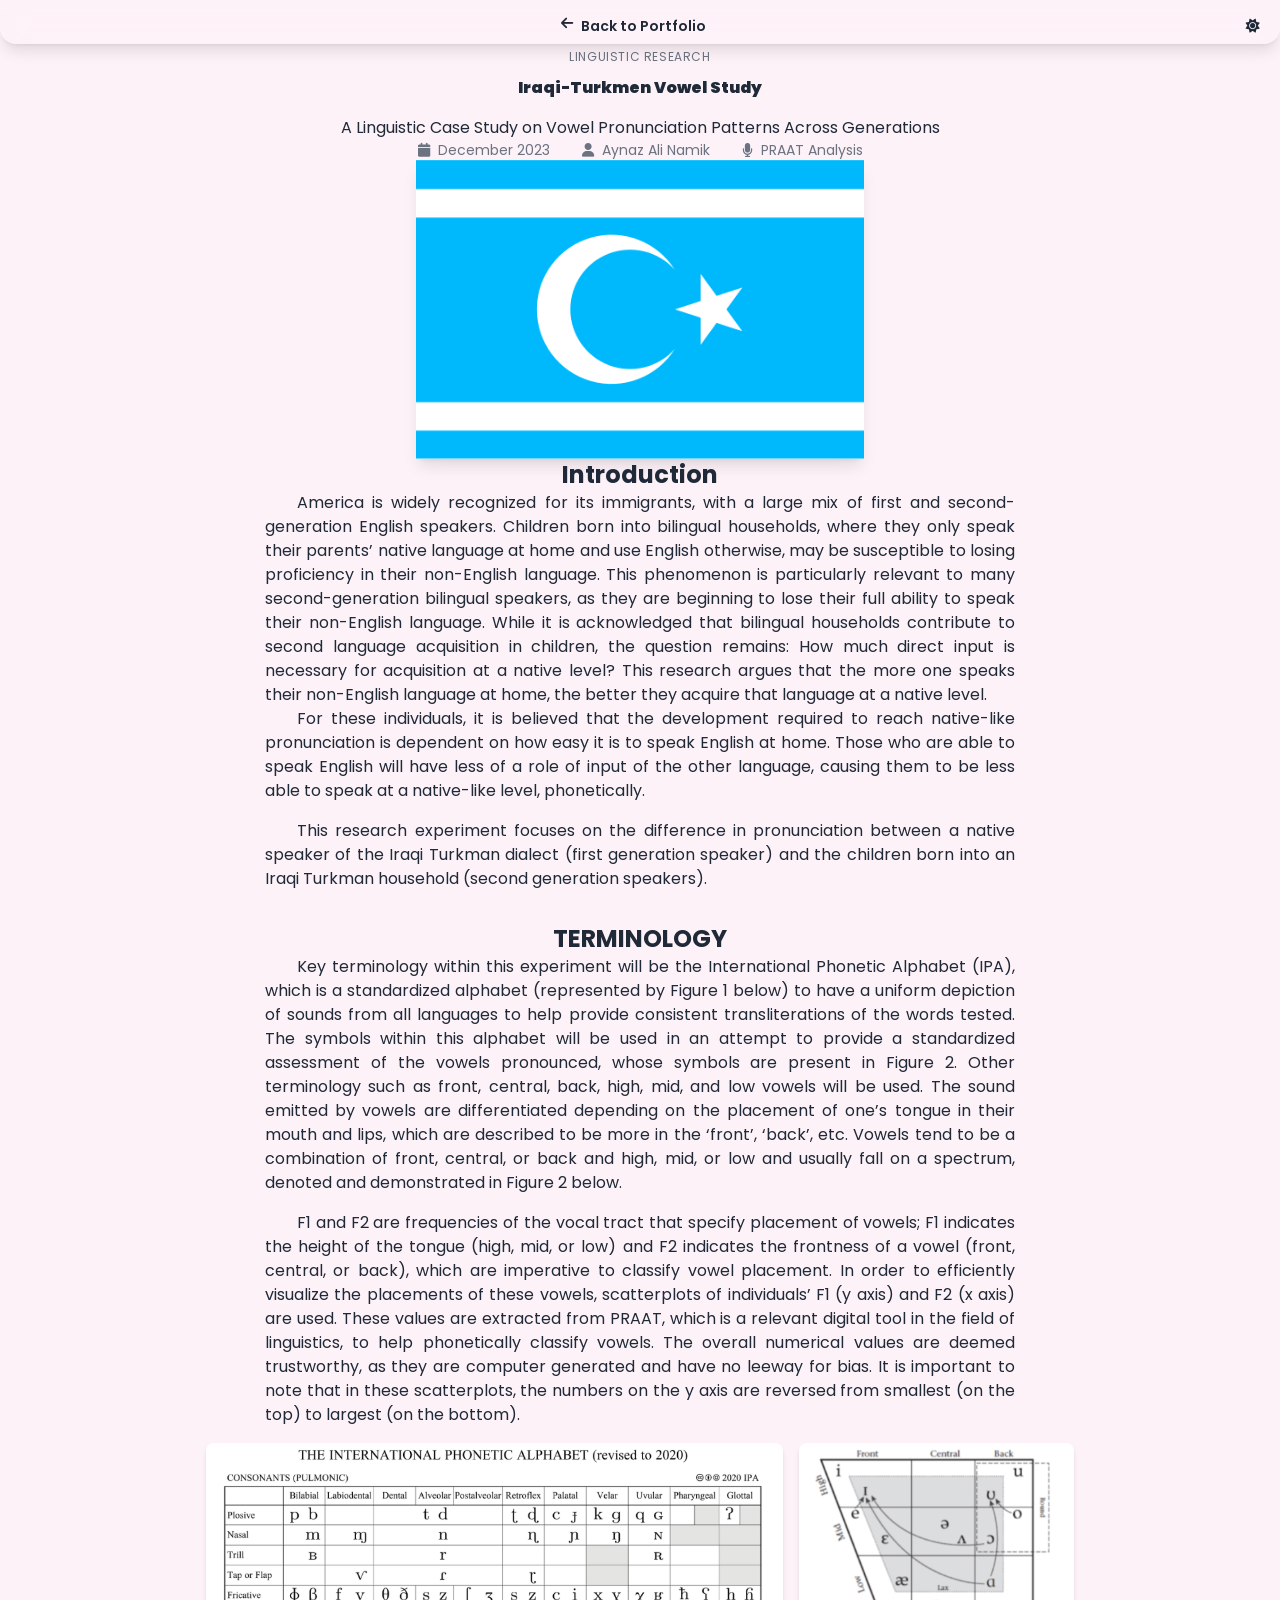
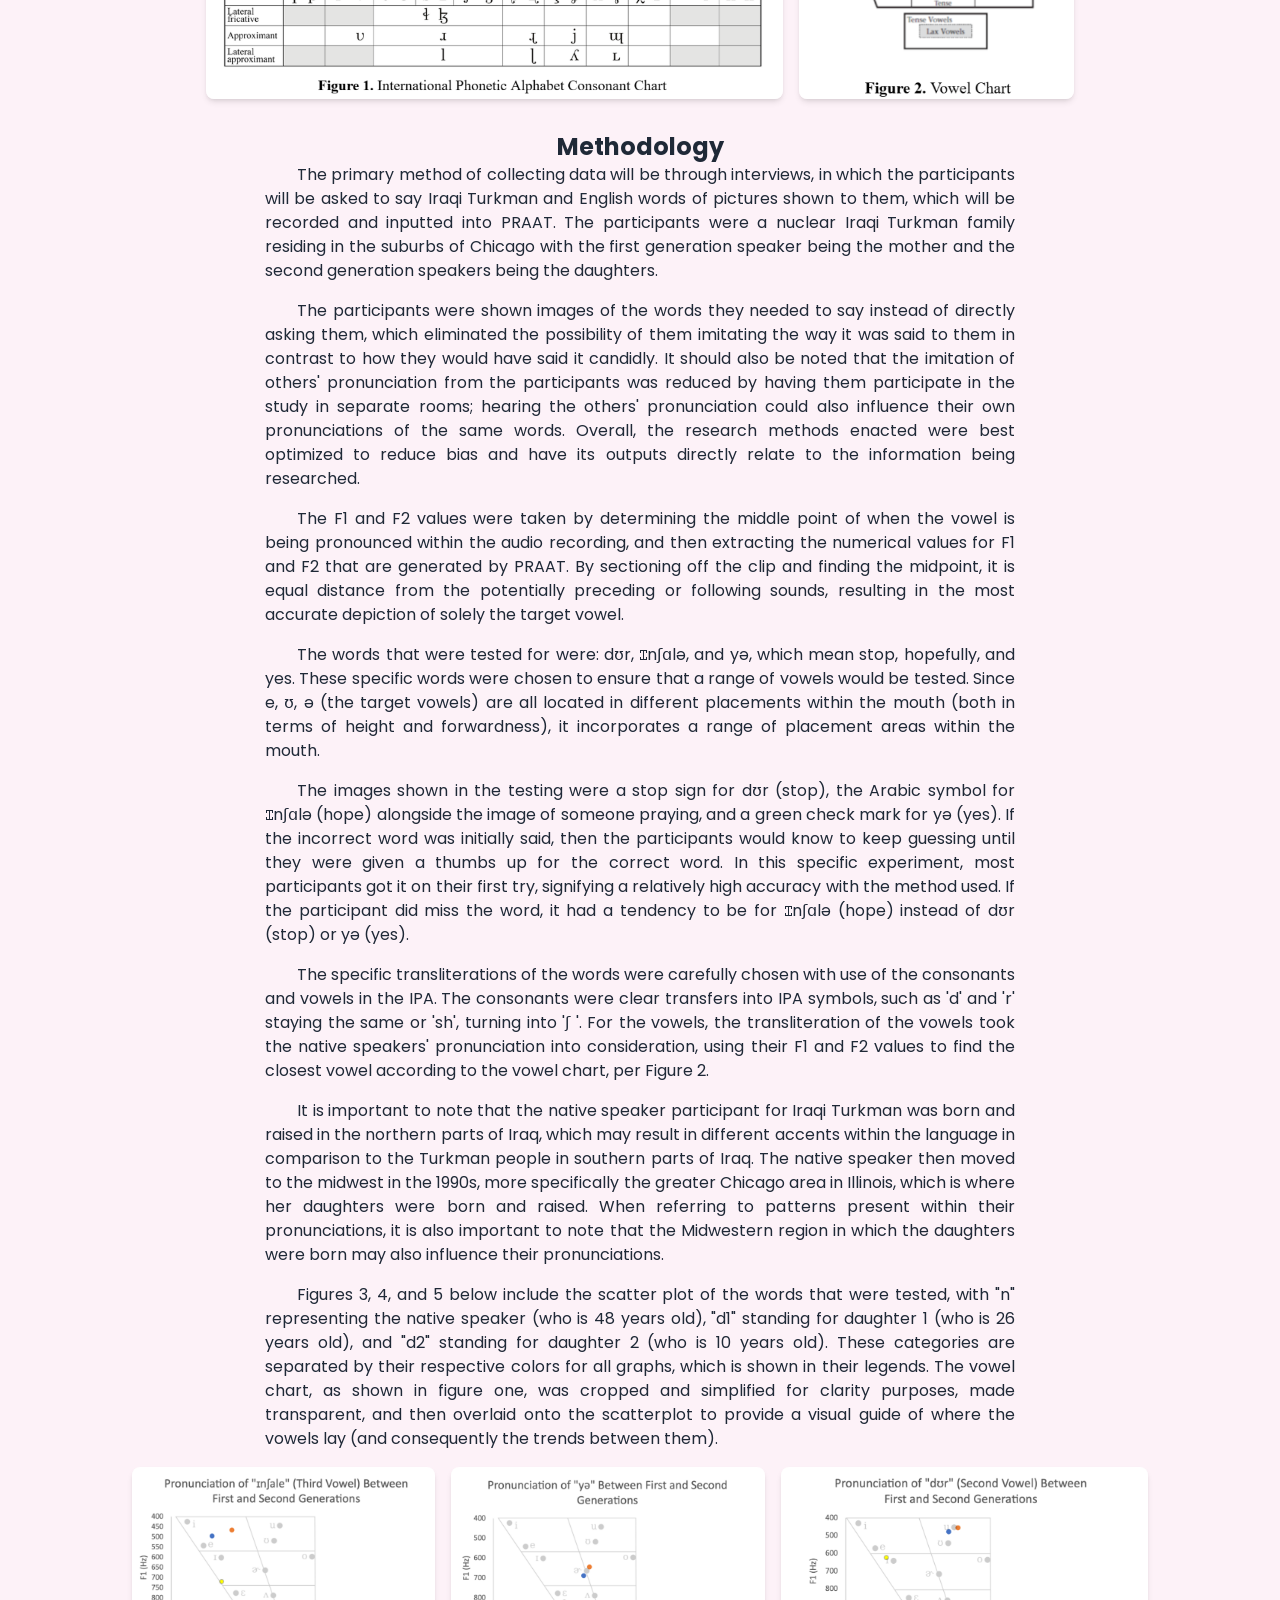
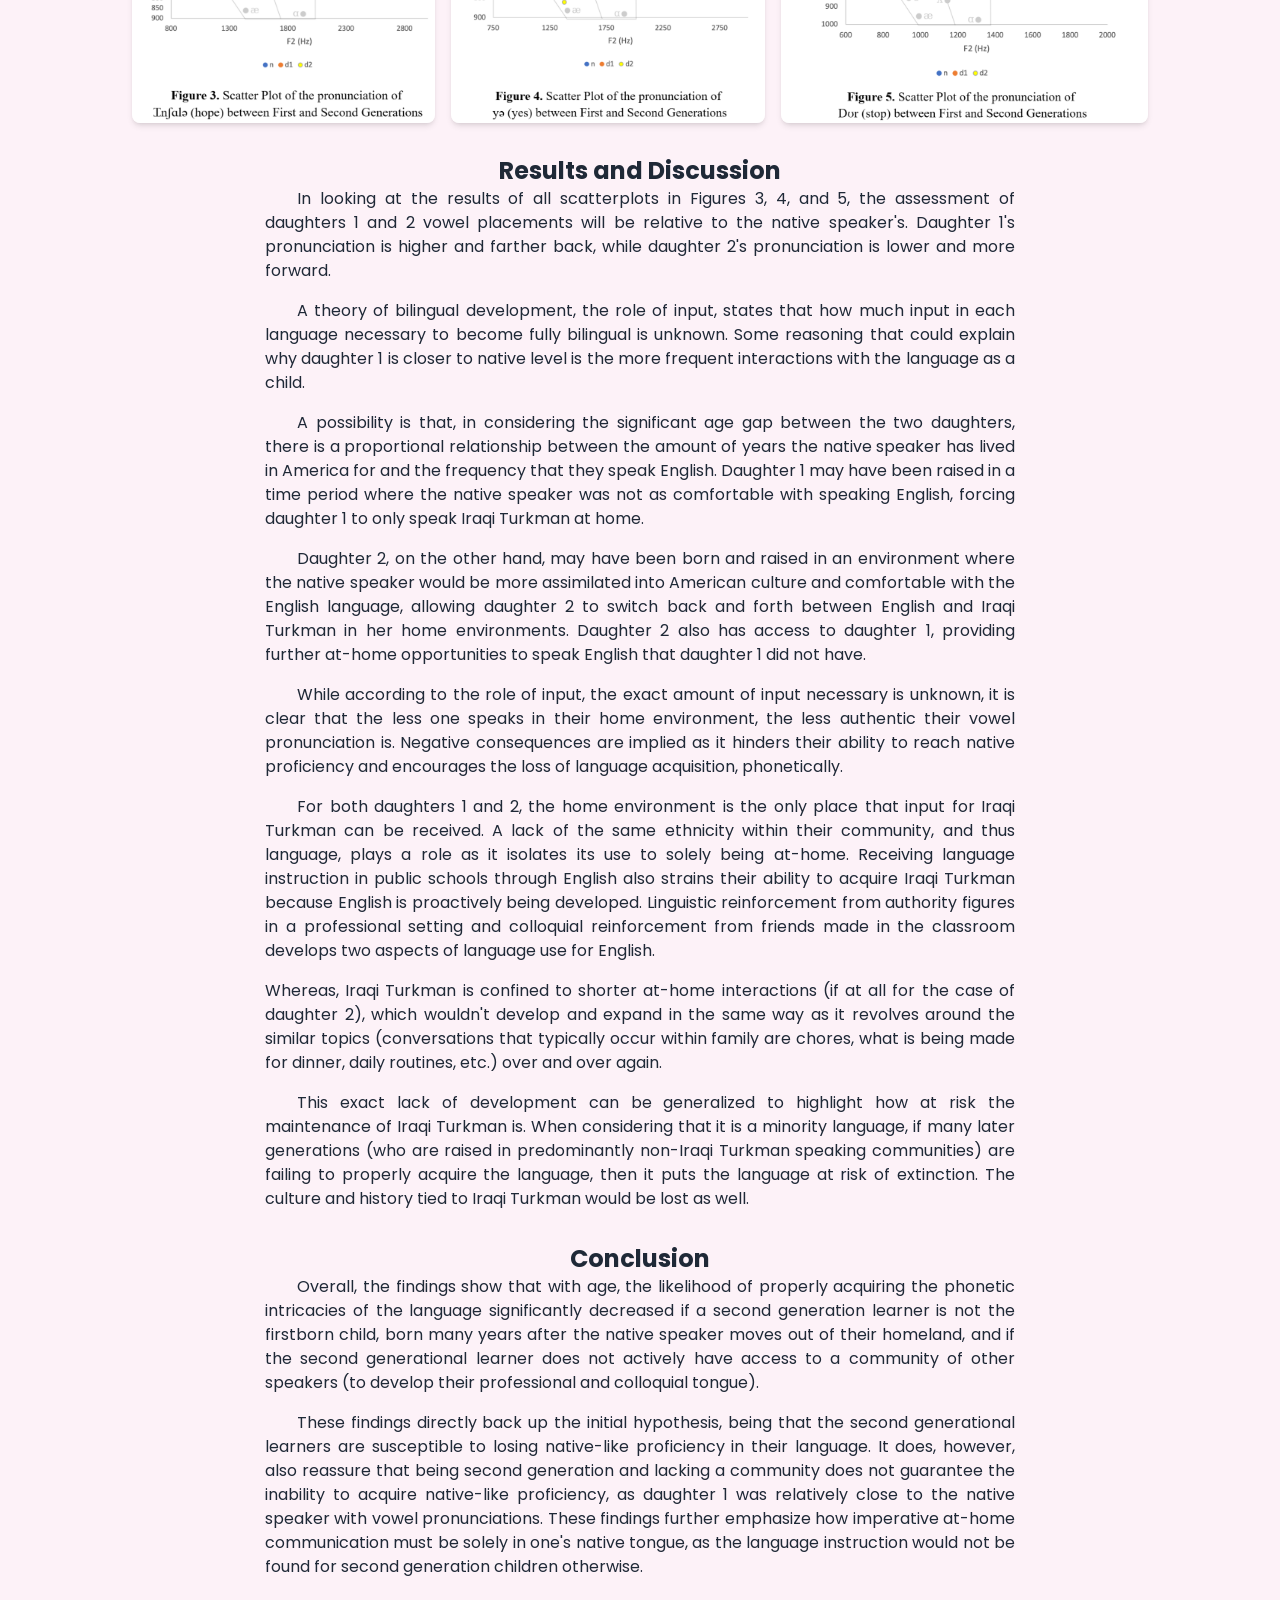
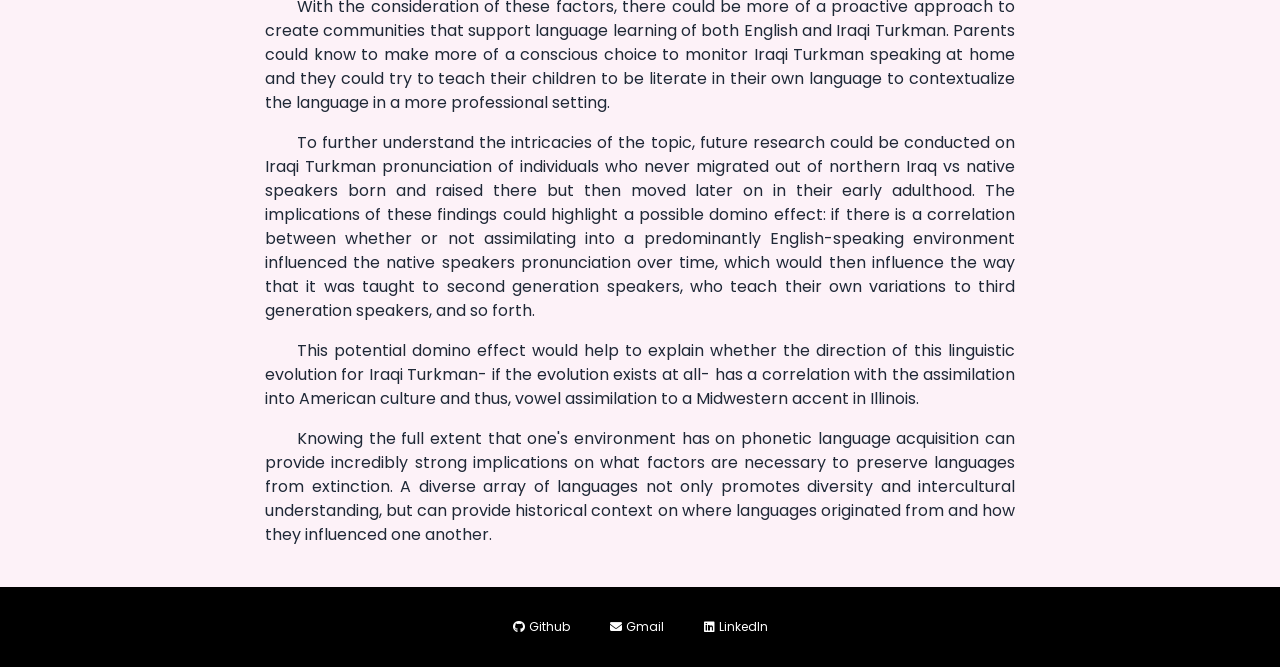
==== commit cd06432c: "Updates: linguistics front end + main page bug fixes" ====
--- a/linguistics-study.html
+++ b/linguistics-study.html
@@ -57,7 +57,7 @@
                     </p>
                 </div>
                 
-                <div class="flex justify-center items-center gap-6 text-sm text-gray-500 dark:text-gray-400">
+                <div class="flex justify-center items-center gap-8 text-sm text-gray-500 dark:text-gray-400">
                     <div class="flex items-center gap-2">
                         <i class="fa-solid fa-calendar"></i>
                         <span>December 2023</span>
@@ -74,111 +74,127 @@
             </section>
 
             <!-- FEATURED IMAGE -->
-            <section class="mb-12" data-aos="fade-up" data-aos-delay="100">
-                <div class="w-full max-w-4xl mx-auto">
-                    <img src="./assets/images/turkman plot.png" alt="Linguistic Analysis Visualization" 
+            <section class="mb-12 py-8" data-aos="fade-up" data-aos-delay="100">
+                <div class="w-full max-w-md mx-auto">
+                    <img src="./assets/images/Flag_of_the_Iraqi_Turkmen_Front.svg.png" alt="Linguistic Analysis Visualization" 
                          class="w-full h-auto rounded-xl shadow-lg">
                 </div>
             </section>
 
             <!-- ARTICLE CONTENT -->
-            <article class="max-w-4xl mx-auto">
+            <article class="max-w-4xl mx-auto px-6 md:px-8 lg:px-12">
                 
                 <!-- INTRO -->
-                <section class="mb-12" data-aos="fade-up" data-aos-delay="200">
-                    <h2 class="font-popins-bold text-2xl mb-6 border-b-2 border-gray-200 dark:border-gray-700 pb-2">
+                <section class="mb-16" data-aos="fade-up" data-aos-delay="200">
+                    <h2 class="font-popins-bold text-2xl mb-6 border-b-2 border-gray-200 dark:border-gray-700 pb-2 section-title">
                         Introduction
                     </h2>
-                    <div class="bg-gray-50 dark:bg-gray-800 p-6 rounded-lg">
-                        <p class="text-justify leading-relaxed">
+                    <div class="prose prose-lg dark:prose-invert essay-narrow">
+                        <p class="text-justify leading-relaxed indent-8">
                             America is widely recognized for its immigrants, with a large mix of first and second-generation English speakers. Children born into bilingual households, where they only speak their parents’ native language at home and use English otherwise, may be susceptible to losing proficiency in their non-English language. This phenomenon is particularly relevant to many second-generation bilingual speakers, as they are beginning to lose their full ability to speak their non-English language. While it is acknowledged that bilingual households contribute to second language acquisition in children, the question remains: How much direct input is necessary for acquisition at a native level? This research argues that the more one speaks their non-English language at home, the better they acquire that language at a native level.
                         </p>
-                        <p class="text-justify leading-relaxed mb-4">
+                        <p class="text-justify leading-relaxed mb-4 indent-8">
                             For these individuals, it is believed that the development required to reach native-like pronunciation is dependent on how easy it is to speak English at home. Those who are able to speak English will have less of a role of input of the other language, causing them to be less able to speak at a native-like level, phonetically.
                         </p>
-                        <p class="text-justify leading-relaxed">
+                        <p class="text-justify leading-relaxed indent-8">
                             This research experiment focuses on the difference in pronunciation between a native speaker of the Iraqi Turkman dialect (first generation speaker) and the children born into an Iraqi Turkman household (second generation speakers).
                         </p>
                     </div>
                 </section>
 
                 <!-- TERMINOLOGY -->
-                <section class="mb-12" data-aos="fade-up" data-aos-delay="300">
-                    <h2 class="font-popins-bold text-2xl mb-6 border-b-2 border-gray-200 dark:border-gray-700 pb-2">
+                <section class="mb-16 section-spacing" data-aos="fade-up" data-aos-delay="300">
+                    <h2 class="font-popins-bold text-2xl mb-6 border-b-2 border-gray-200 dark:border-gray-700 pb-2 section-title">
                         TERMINOLOGY
                     </h2>
-                    <div class="prose prose-lg dark:prose-invert max-w-none">
-                        <p class="text-justify leading-relaxed mb-4">
-                            	Key terminology within this experiment will be the International Phonetic Alphabet (IPA), which is a standardized alphabet (represented by Figure 1 below) to have a uniform depiction of sounds from all languages to help provide consistent transliterations of the words tested. The symbols within this alphabet will be used in an attempt to provide a standardized assessment of the vowels pronounced, whose symbols are present in Figure 2. Other terminology such as front, central, back, high, mid, and low vowels will be used. The sound emitted by vowels are differentiated depending on the placement of one’s tongue in their mouth and lips, which are described to be more in the ‘front’, ‘back’, etc. Vowels tend to be a combination of front, central, or back and high, mid, or low and usually fall on a spectrum, denoted and demonstrated in Figure 2 below.
-
-                        </p>
-                        <p class="text-justify leading-relaxed mb-4">
-                            F1 and F2 are frequencies of the vocal tract that specify placement of vowels; F1 indicates the height of the tongue (high, mid, or low) and F2 indicates the frontness of a vowel (front, central, or back), which are imperative to classify vowel placement. In order to efficiently visualize the placements of these vowels, scatterplots of individuals' F1 (y axis) and F2 (x axis) are used. These values are extracted from PRAAT, which is a relevant digital tool in the field of linguistics, to help phonetically classify vowels. The overall numerical values are deemed trustworthy, as they are computer generated and have no leeway for bias. It is important to note that in these scatterplots, the numbers on the y axis are reversed from smallest (on the top) to largest (on the bottom).
-                        </p>
+                    <div class="prose prose-lg dark:prose-invert essay-narrow">
+                        <p class="text-justify leading-relaxed mb-4 indent-8">
+                                 Key terminology within this experiment will be the International Phonetic Alphabet (IPA), which is a standardized alphabet (represented by Figure 1 below) to have a uniform depiction of sounds from all languages to help provide consistent transliterations of the words tested. The symbols within this alphabet will be used in an attempt to provide a standardized assessment of the vowels pronounced, whose symbols are present in Figure 2. Other terminology such as front, central, back, high, mid, and low vowels will be used. The sound emitted by vowels are differentiated depending on the placement of one’s tongue in their mouth and lips, which are described to be more in the ‘front’, ‘back’, etc. Vowels tend to be a combination of front, central, or back and high, mid, or low and usually fall on a spectrum, denoted and demonstrated in Figure 2 below.
+
+                        </p>
+                        <p class="text-justify leading-relaxed mb-4 indent-8">
+                            F1 and F2 are frequencies of the vocal tract that specify placement of vowels; F1 indicates the height of the tongue (high, mid, or low) and F2 indicates the frontness of a vowel (front, central, or back), which are imperative to classify vowel placement. In order to efficiently visualize the placements of these vowels, scatterplots of individuals’ F1 (y axis) and F2 (x axis) are used. These values are extracted from PRAAT, which is a relevant digital tool in the field of linguistics, to help phonetically classify vowels. The overall numerical values are deemed trustworthy, as they are computer generated and have no leeway for bias. It is important to note that in these scatterplots, the numbers on the y axis are reversed from smallest (on the top) to largest (on the bottom).
+                        </p>
+                    </div>
+                    
+                    <div class="my-6 flex justify-center gap-4 overflow-x-auto">
+                        <img src="./assets/images/figure1Linguistics.png" alt="Figure 1. International Phonetic Alphabet Consonant Chart" 
+                             class="h-64 w-auto rounded-lg shadow-md flex-shrink-0">
+                        <img src="./assets/images/figure2Linguistics.png" alt="Figure 2. Vowel Chart" 
+                             class="h-64 w-auto rounded-lg shadow-md flex-shrink-0">
                     </div>
                 </section>
 
                 <!-- METHODOLOGY -->
-                <section class="mb-12" data-aos="fade-up" data-aos-delay="400">
-                    <h2 class="font-popins-bold text-2xl mb-6 border-b-2 border-gray-200 dark:border-gray-700 pb-2">
+                <section class="mb-16 section-spacing" data-aos="fade-up" data-aos-delay="400">
+                    <h2 class="font-popins-bold text-2xl mb-6 border-b-2 border-gray-200 dark:border-gray-700 pb-2 section-title">
                         Methodology
                     </h2>
-                    <div class="prose prose-lg dark:prose-invert max-w-none">
-                        <p class="text-justify leading-relaxed mb-4">
+                    <div class="prose prose-lg dark:prose-invert essay-narrow">
+                        <p class="text-justify leading-relaxed mb-4 indent-8">
                             The primary method of collecting data will be through interviews, in which the participants will be asked to say Iraqi Turkman and English words of pictures shown to them, which will be recorded and inputted into PRAAT. The participants were a nuclear Iraqi Turkman family residing in the suburbs of Chicago with the first generation speaker being the mother and the second generation speakers being the daughters.
                         </p>
-                        <p class="text-justify leading-relaxed mb-4">
+                        <p class="text-justify leading-relaxed mb-4 indent-8">
                             The participants were shown images of the words they needed to say instead of directly asking them, which eliminated the possibility of them imitating the way it was said to them in contrast to how they would have said it candidly. It should also be noted that the imitation of others' pronunciation from the participants was reduced by having them participate in the study in separate rooms; hearing the others' pronunciation could also influence their own pronunciations of the same words. Overall, the research methods enacted were best optimized to reduce bias and have its outputs directly relate to the information being researched.
                         </p>
-                        <p class="text-justify leading-relaxed mb-4">
+                        <p class="text-justify leading-relaxed mb-4 indent-8">
                             The F1 and F2 values were taken by determining the middle point of when the vowel is being pronounced within the audio recording, and then extracting the numerical values for F1 and F2 that are generated by PRAAT. By sectioning off the clip and finding the midpoint, it is equal distance from the potentially preceding or following sounds, resulting in the most accurate depiction of solely the target vowel.
                         </p>
-                        <p class="text-justify leading-relaxed mb-4">
+                        <p class="text-justify leading-relaxed mb-4 indent-8">
                             The words that were tested for were: dʊr, Ɪnʃɑlə, and yə, which mean stop, hopefully, and yes. These specific words were chosen to ensure that a range of vowels would be tested. Since e, ʊ, ə (the target vowels) are all located in different placements within the mouth (both in terms of height and forwardness), it incorporates a range of placement areas within the mouth.
                         </p>
-                        <p class="text-justify leading-relaxed mb-4">
+                        <p class="text-justify leading-relaxed mb-4 indent-8">
                             The images shown in the testing were a stop sign for dʊr (stop), the Arabic symbol for Ɪnʃɑlə (hope) alongside the image of someone praying, and a green check mark for yə (yes). If the incorrect word was initially said, then the participants would know to keep guessing until they were given a thumbs up for the correct word. In this specific experiment, most participants got it on their first try, signifying a relatively high accuracy with the method used. If the participant did miss the word, it had a tendency to be for Ɪnʃɑlə (hope) instead of dʊr (stop) or yə (yes).
                         </p>
-                        <p class="text-justify leading-relaxed mb-4">
+                        <p class="text-justify leading-relaxed mb-4 indent-8">
                             The specific transliterations of the words were carefully chosen with use of the consonants and vowels in the IPA. The consonants were clear transfers into IPA symbols, such as 'd' and 'r' staying the same or 'sh', turning into 'ʃ '. For the vowels, the transliteration of the vowels took the native speakers' pronunciation into consideration, using their F1 and F2 values to find the closest vowel according to the vowel chart, per Figure 2.
                         </p>
-                        <p class="text-justify leading-relaxed mb-4">
+                        <p class="text-justify leading-relaxed mb-4 indent-8">
                             It is important to note that the native speaker participant for Iraqi Turkman was born and raised in the northern parts of Iraq, which may result in different accents within the language in comparison to the Turkman people in southern parts of Iraq. The native speaker then moved to the midwest in the 1990s, more specifically the greater Chicago area in Illinois, which is where her daughters were born and raised. When referring to patterns present within their pronunciations, it is also important to note that the Midwestern region in which the daughters were born may also influence their pronunciations.
                         </p>
-                        <p class="text-justify leading-relaxed">
+                        <p class="text-justify leading-relaxed mb-4 indent-8"">
                             Figures 3, 4, and 5 below include the scatter plot of the words that were tested, with "n" representing the native speaker (who is 48 years old), "d1" standing for daughter 1 (who is 26 years old), and "d2" standing for daughter 2 (who is 10 years old). These categories are separated by their respective colors for all graphs, which is shown in their legends. The vowel chart, as shown in figure one, was cropped and simplified for clarity purposes, made transparent, and then overlaid onto the scatterplot to provide a visual guide of where the vowels lay (and consequently the trends between them).
                         </p>
+                        
+                        <div class="my-6 flex justify-center gap-4 overflow-x-auto">
+                            <img src="./assets/images/figure3 ling.png" alt="Figure 3. Scatter Plot of the pronunciation of Ɪnʃɑlə (hope) between First and Second Generations" 
+                                 class="h-64 w-auto rounded-lg shadow-md flex-shrink-0">
+                            <img src="./assets/images/figure 4 ling.png" alt="Figure 4. Scatter Plot of the pronunciation of yə (yes) between First and Second Generations" 
+                                 class="h-64 w-auto rounded-lg shadow-md flex-shrink-0">
+                            <img src="./assets/images/figure 5 ling.png" alt="Figure 5. Scatter Plot of the pronunciation of Dʊr (stop) between First and Second Generations" 
+                                 class="h-64 w-auto rounded-lg shadow-md flex-shrink-0">
+                        </div>
                     </div>
                 </section>
 
                 <!-- KEY FINDINGS -->
-                <section class="mb-12" data-aos="fade-up" data-aos-delay="500">
-                    <h2 class="font-popins-bold text-2xl mb-6 border-b-2 border-gray-200 dark:border-gray-700 pb-2">
+                <section class="mb-16 section-spacing" data-aos="fade-up" data-aos-delay="500">
+                    <h2 class="font-popins-bold text-2xl mb-6 border-b-2 border-gray-200 dark:border-gray-700 pb-2 section-title">
                         Results and Discussion
                     </h2>
                     
-                    <div class="prose prose-lg dark:prose-invert max-w-none">
-                        <p class="text-justify leading-relaxed mb-4">
+                    <div class="prose prose-lg dark:prose-invert essay-narrow">
+                        <p class="text-justify leading-relaxed mb-4 indent-8">
                             In looking at the results of all scatterplots in Figures 3, 4, and 5, the assessment of daughters 1 and 2 vowel placements will be relative to the native speaker's. Daughter 1's pronunciation is higher and farther back, while daughter 2's pronunciation is lower and more forward.
                         </p>
                         
-                        <p class="text-justify leading-relaxed mb-4">
+                        <p class="text-justify leading-relaxed mb-4 indent-8">
                             A theory of bilingual development, the role of input, states that how much input in each language necessary to become fully bilingual is unknown. Some reasoning that could explain why daughter 1 is closer to native level is the more frequent interactions with the language as a child.
                         </p>
                         
-                        <p class="text-justify leading-relaxed mb-4">
+                        <p class="text-justify leading-relaxed mb-4 indent-8">
                             A possibility is that, in considering the significant age gap between the two daughters, there is a proportional relationship between the amount of years the native speaker has lived in America for and the frequency that they speak English. Daughter 1 may have been raised in a time period where the native speaker was not as comfortable with speaking English, forcing daughter 1 to only speak Iraqi Turkman at home.
                         </p>
                         
-                        <p class="text-justify leading-relaxed mb-4">
+                        <p class="text-justify leading-relaxed mb-4 indent-8">
                             Daughter 2, on the other hand, may have been born and raised in an environment where the native speaker would be more assimilated into American culture and comfortable with the English language, allowing daughter 2 to switch back and forth between English and Iraqi Turkman in her home environments. Daughter 2 also has access to daughter 1, providing further at-home opportunities to speak English that daughter 1 did not have.
                         </p>
                         
-                        <p class="text-justify leading-relaxed mb-4">
+                        <p class="text-justify leading-relaxed mb-4 indent-8">
                             While according to the role of input, the exact amount of input necessary is unknown, it is clear that the less one speaks in their home environment, the less authentic their vowel pronunciation is. Negative consequences are implied as it hinders their ability to reach native proficiency and encourages the loss of language acquisition, phonetically.
                         </p>
                         
-                        <p class="text-justify leading-relaxed mb-4">
+                        <p class="text-justify leading-relaxed mb-4 indent-8">
                             For both daughters 1 and 2, the home environment is the only place that input for Iraqi Turkman can be received. A lack of the same ethnicity within their community, and thus language, plays a role as it isolates its use to solely being at-home. Receiving language instruction in public schools through English also strains their ability to acquire Iraqi Turkman because English is proactively being developed. Linguistic reinforcement from authority figures in a professional setting and colloquial reinforcement from friends made in the classroom develops two aspects of language use for English.
                         </p>
                         
@@ -186,74 +202,55 @@
                             Whereas, Iraqi Turkman is confined to shorter at-home interactions (if at all for the case of daughter 2), which wouldn't develop and expand in the same way as it revolves around the similar topics (conversations that typically occur within family are chores, what is being made for dinner, daily routines, etc.) over and over again.
                         </p>
                         
-                        <p class="text-justify leading-relaxed">
+                        <p class="text-justify leading-relaxed indent-8">
                             This exact lack of development can be generalized to highlight how at risk the maintenance of Iraqi Turkman is. When considering that it is a minority language, if many later generations (who are raised in predominantly non-Iraqi Turkman speaking communities) are failing to properly acquire the language, then it puts the language at risk of extinction. The culture and history tied to Iraqi Turkman would be lost as well.
                         </p>
                     </div>
                 </section>
 
                 <!-- CONCLUSION -->
-                <section class="mb-12" data-aos="fade-up" data-aos-delay="600">
-                    <h2 class="font-popins-bold text-2xl mb-6 border-b-2 border-gray-200 dark:border-gray-700 pb-2">
+                <section class="mb-16 section-spacing" data-aos="fade-up" data-aos-delay="600">
+                    <h2 class="font-popins-bold text-2xl mb-6 border-b-2 border-gray-200 dark:border-gray-700 pb-2 section-title">
                         Conclusion
                     </h2>
-                    <div class="prose prose-lg dark:prose-invert max-w-none">
-                        <p class="text-justify leading-relaxed mb-4">
+                    <div class="prose prose-lg dark:prose-invert essay-narrow">
+                        <p class="text-justify leading-relaxed mb-4 indent-8">
                             Overall, the findings show that with age, the likelihood of properly acquiring the phonetic intricacies of the language significantly decreased if a second generation learner is not the firstborn child, born many years after the native speaker moves out of their homeland, and if the second generational learner does not actively have access to a community of other speakers (to develop their professional and colloquial tongue).
                         </p>
                         
-                        <p class="text-justify leading-relaxed mb-4">
+                        <p class="text-justify leading-relaxed mb-4 indent-8">
                             These findings directly back up the initial hypothesis, being that the second generational learners are susceptible to losing native-like proficiency in their language. It does, however, also reassure that being second generation and lacking a community does not guarantee the inability to acquire native-like proficiency, as daughter 1 was relatively close to the native speaker with vowel pronunciations. These findings further emphasize how imperative at-home communication must be solely in one's native tongue, as the language instruction would not be found for second generation children otherwise.
                         </p>
                         
-                        <p class="text-justify leading-relaxed mb-4">
+                        <p class="text-justify leading-relaxed mb-4 indent-8">
                             With the consideration of these factors, there could be more of a proactive approach to create communities that support language learning of both English and Iraqi Turkman. Parents could know to make more of a conscious choice to monitor Iraqi Turkman speaking at home and they could try to teach their children to be literate in their own language to contextualize the language in a more professional setting.
                         </p>
                         
-                        <p class="text-justify leading-relaxed mb-4">
+                        <p class="text-justify leading-relaxed mb-4 indent-8">
                             To further understand the intricacies of the topic, future research could be conducted on Iraqi Turkman pronunciation of individuals who never migrated out of northern Iraq vs native speakers born and raised there but then moved later on in their early adulthood. The implications of these findings could highlight a possible domino effect: if there is a correlation between whether or not assimilating into a predominantly English-speaking environment influenced the native speakers pronunciation over time, which would then influence the way that it was taught to second generation speakers, who teach their own variations to third generation speakers, and so forth.
                         </p>
                         
-                        <p class="text-justify leading-relaxed mb-4">
+                        <p class="text-justify leading-relaxed mb-4 indent-8">
                             This potential domino effect would help to explain whether the direction of this linguistic evolution for Iraqi Turkman- if the evolution exists at all- has a correlation with the assimilation into American culture and thus, vowel assimilation to a Midwestern accent in Illinois.
                         </p>
                         
-                        <p class="text-justify leading-relaxed">
+                        <p class="text-justify leading-relaxed indent-8">
                             Knowing the full extent that one's environment has on phonetic language acquisition can provide incredibly strong implications on what factors are necessary to preserve languages from extinction. A diverse array of languages not only promotes diversity and intercultural understanding, but can provide historical context on where languages originated from and how they influenced one another.
                         </p>
                     </div>
                 </section>
 
-                <!-- TECHNICAL DETAILS -->
-                <section class="mb-12" data-aos="fade-up" data-aos-delay="800">
-                    <h2 class="font-popins-bold text-2xl mb-6 border-b-2 border-gray-200 dark:border-gray-700 pb-2">
-                        Technical Specifications
-                    </h2>
-                    <div class="bg-gray-50 dark:bg-gray-800 p-6 rounded-lg">
-                        <div class="grid md:grid-cols-3 gap-6 text-sm">
-                            <div>
-                                <h4 class="font-popins-semibold mb-2">Software</h4>
-                                <p class="text-gray-600 dark:text-gray-400">PRAAT 6.3.x</p>
-                            </div>
-                            <div>
-                                <h4 class="font-popins-semibold mb-2">Sample Rate</h4>
-                                <p class="text-gray-600 dark:text-gray-400">44.1 kHz, 16-bit</p>
-                            </div>
-                            <div>
-                                <h4 class="font-popins-semibold mb-2">Analysis Window</h4>
-                                <p class="text-gray-600 dark:text-gray-400">25ms Hamming</p>
-                            </div>
-                        </div>
-                    </div>
-                </section>
+            <section class="mb-12" data-aos="fade-up" data-aos-delay="100">
+
+            </section>
 
             </article>
 
         </main>
 
         <!-- FOOTER -->
-        <footer class="flex flex-col relative mt-10 bg-black w-full items-center justify-center py-8 px-3 gap-4">
-            <div class="flex justify-center gap-4 md:gap-10 items-center text-white w-1/2 mt-5">
+        <footer style="height: 80px !important; background-color: black !important;" class="flex flex-col relative mt-10 bg-black w-full items-center justify-center px-3">
+            <div class="flex justify-center gap-4 md:gap-10 items-center text-white">
                 <a href="https://github.com/aynmk7" aria-label="Visit Aynaz's GitHub profile" title="GitHub"
                     target="_blank" rel="noopener noreferrer" class="flex items-center justify-center text-xs gap-1">
                     <i class="fa-brands fa-github"></i>
--- a/style.css
+++ b/style.css
@@ -1567,3 +1567,26 @@
     line-height: 1.75rem;
   }
 }
+
+/* Custom paragraph indentation for essay sections */
+.indent-8 {
+  text-indent: 2rem !important;
+}
+
+/* Custom narrow width for essay content */
+.essay-narrow {
+  max-width: 75ch !important;
+  margin: 0 auto !important;
+}
+
+/* Center section titles */
+.section-title {
+  text-align: center !important;
+  margin: 0 auto !important;
+  max-width: 75ch !important;
+}
+
+/* Add extra top padding to sections */
+.section-spacing {
+  padding-top: 2rem !important;
+}
